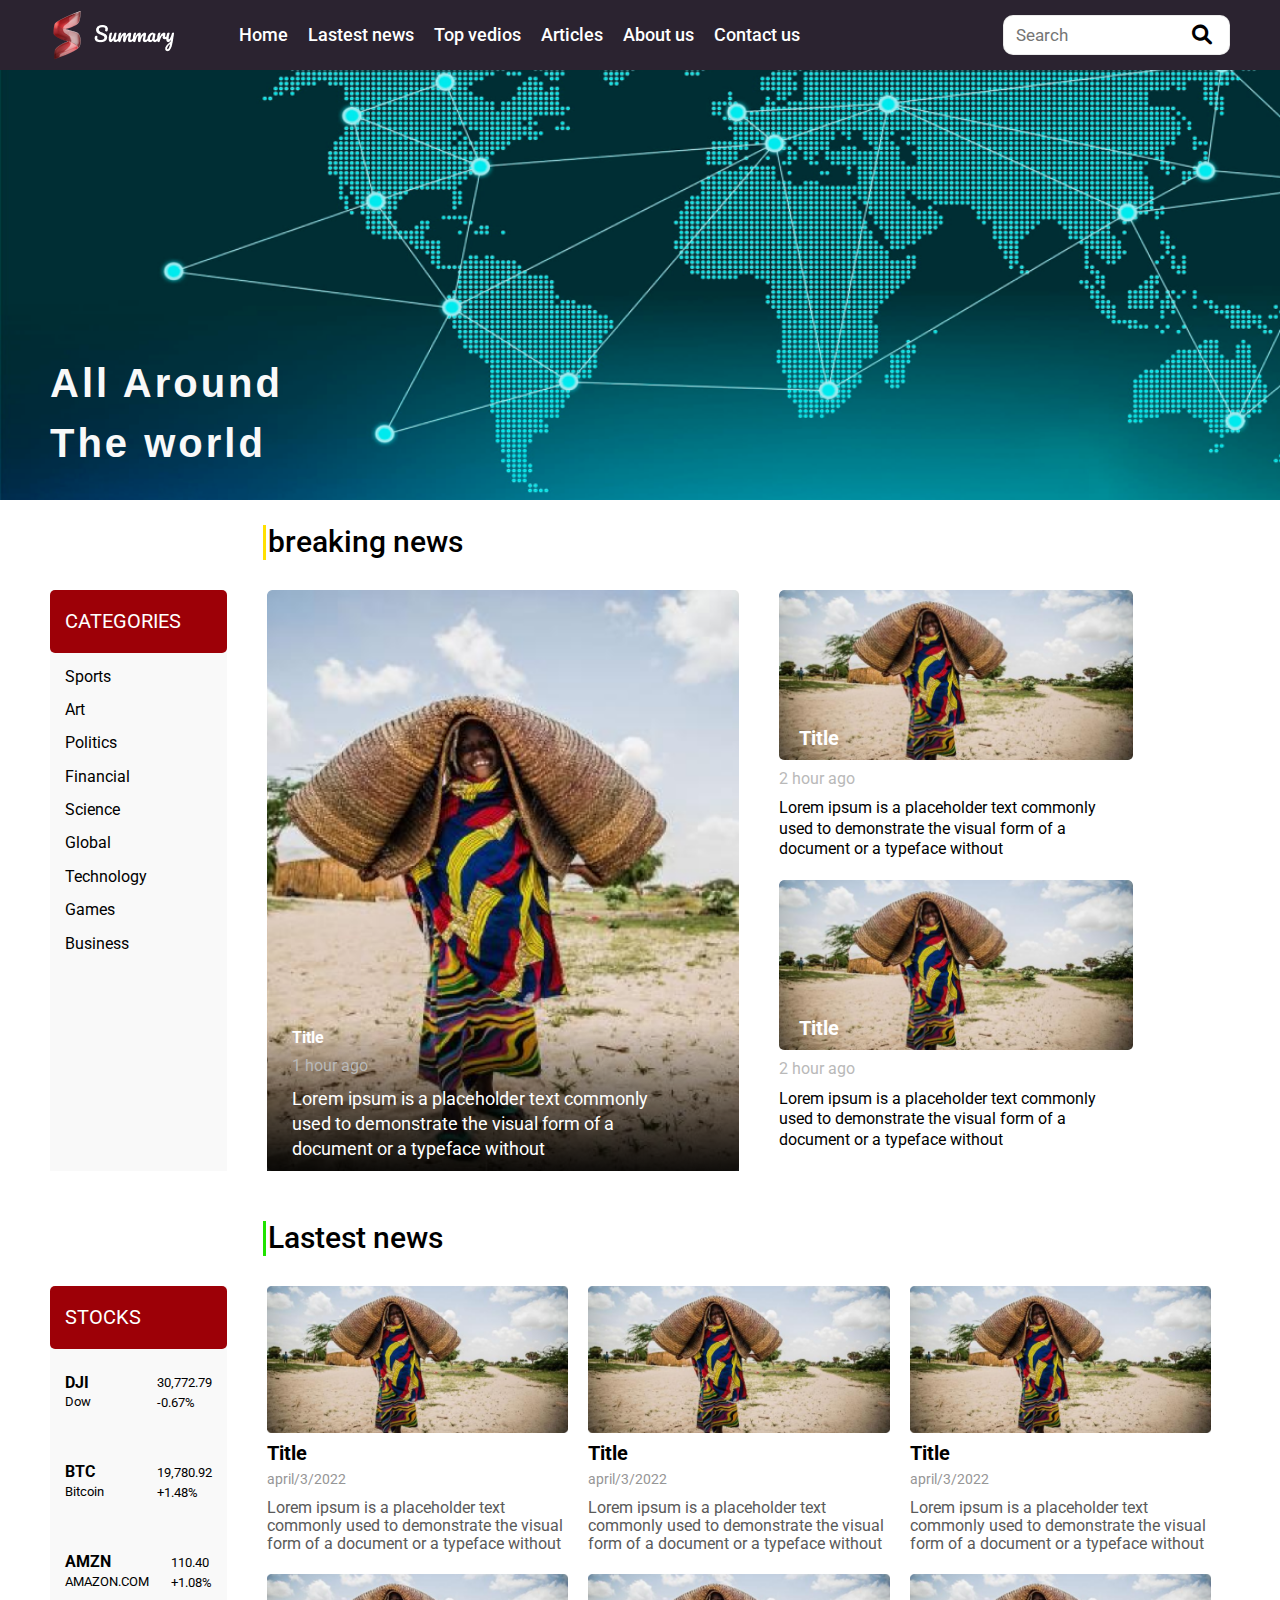
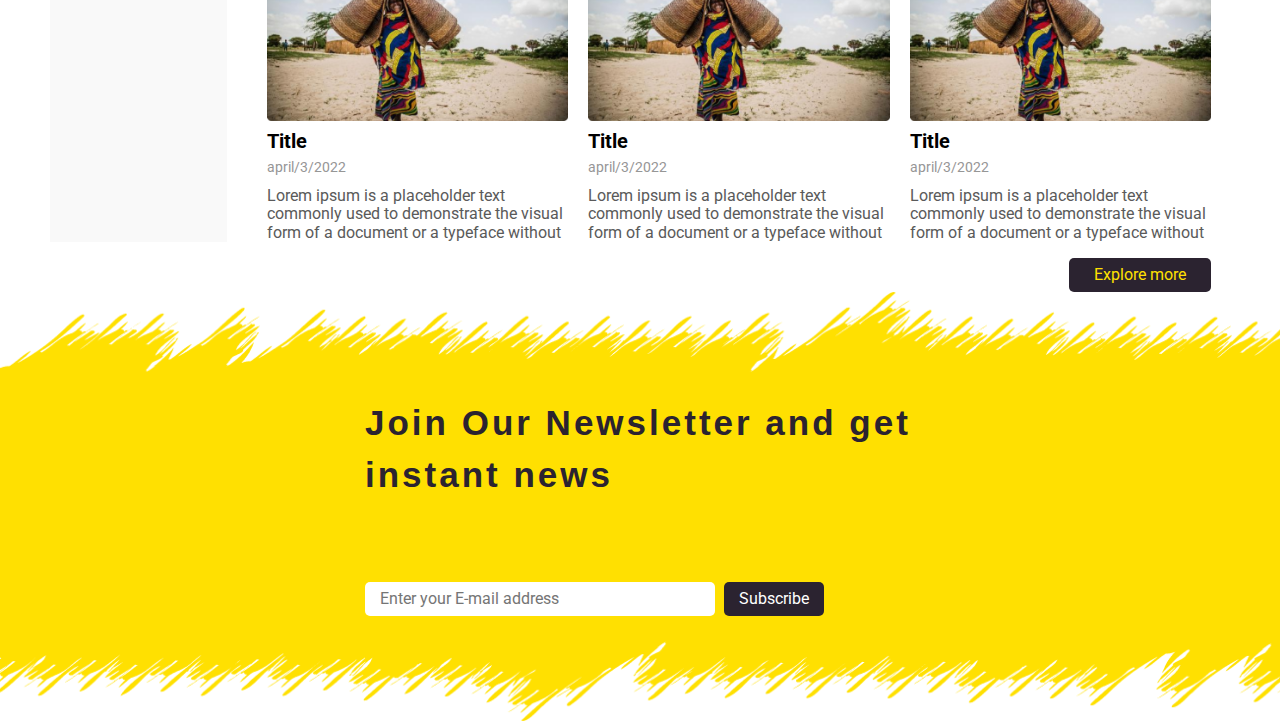
==== index.html @ 33ad1a6a "Add files via upload" ====
<!DOCTYPE html>
<html lang="en">

<head>
    <meta charset="UTF-8">
    <meta http-equiv="X-UA-Compatible" content="IE=edge">
    <meta name="viewport" content="width=device-width, initial-scale=1.0">
    <link rel="stylesheet" href="CSS/normalize.css">
    <link rel="stylesheet" href="CSS/all.min.css">
    <link rel="stylesheet" href="CSS/style.css">

    <title>Summary News</title>
</head>

<body>
    <!-- ==========> Start NavBar <========== -->
    <nav>
        <div class="menu-icon">
            <i class="fa-solid fa-bars"></i>
        </div>

        <div class="logo">
            <img src="images/main-logo.png" alt="">
        </div>

        <div class="nav-items">
            <li>
                <a href="#">Home</a>
            </li>
            <li>
                <a href="#">Lastest news</a>
            </li>
            <li>
                <a href="#">Top vedios</a>
            </li>
            <li>
                <a href="#">Articles</a>
            </li>
            <li>
                <a href="#">About us </a>
            </li>
            <li>
                <a href="#">Contact us</a>
            </li>
        </div>

        <div class="search-icon">
            <i class="fas fa-search"></i>
        </div>

        <div class="cancel-icon">
            <i class="fas fa-times"></i>
        </div>

        <form action="#">
            <input type="search" class="search-data" placeholder="Search" required>
            <button type="submit" class="fas fa-search"></button>
        </form>

    </nav>

    <!-- ==========> End NavBar <========== -->

    <!-- ==========> Start Landing <========== -->
    <section class="landing">
        <div class="container">
            <h1 class="main-title">All Around The world</h1>
        </div>
    </section>

    <!-- ==========> End Landing <========== -->

    <!-- ==========> Start breaking news <========== -->
    <section class="breaking">
        <div class="container">

            <h2 class="sec-title">breaking news</h2>

            <div class="sec-boxes">

                <div class="categories">
                    <div class="head">CATEGORIES</div>
                    <a href="">Sports</a>
                    <a href="">Art</a>
                    <a href="">Politics</a>
                    <a href="">Financial</a>
                    <a href="">Science</a>
                    <a href="">Global</a>
                    <a href="">Technology</a>
                    <a href="">Games</a>
                    <a href="">Business</a>
                </div>

                <div class="box-1">
                    <div class="details">
                        <h4>Title</h4>
                        <span>1 hour ago</span>
                        <p>Lorem ipsum is a placeholder text commonly used to demonstrate the visual form of a document or a typeface without</p>
                    </div>
                </div>

                <div class="box-2">

                    <div class="small-box">
                        <div class="image">
                            <h5>Title</h5>
                        </div>
                        <span>2 hour ago</span>
                        <p>Lorem ipsum is a placeholder text commonly used to demonstrate the visual form of a document or a typeface without</p>
                    </div>

                    <div class="small-box">
                        <div class="image">
                            <h5>Title</h5>
                        </div>
                        <span>2 hour ago</span>
                        <p>Lorem ipsum is a placeholder text commonly used to demonstrate the visual form of a document or a typeface without</p>
                    </div>

                </div>

            </div>

        </div>
    </section>
    <!-- ==========> End breaking news <========== -->

    <!-- ==========> Start Lastest news <========== -->
    <section class="lastest">
        <div class="container">

            <h2 class="sec-title">Lastest news</h2>

            <div class="sec-boxes">

                <div class="stocks">
                    <div class="head">STOCKS</div>

                    <div class="stock">
                        <div>
                            <h5>DJI</h5>
                            <h6>Dow</h6>
                        </div>
                        <div>
                            <p>30,772.79</p>
                            <p>-0.67%</p>
                        </div>
                    </div>

                    <div class="stock">
                        <div>
                            <h5>BTC</h5>
                            <h6>Bitcoin</h6>
                        </div>
                        <div>
                            <p>19,780.92</p>
                            <p>+1.48%</p>
                        </div>
                    </div>

                    <div class="stock">
                        <div>
                            <h5>AMZN</h5>
                            <h6>AMAZON.COM</h6>
                        </div>
                        <div>
                            <p>110.40</p>
                            <p>+1.08%</p>
                        </div>
                    </div>

                </div>


                <div class="main-box">

                    <div class="small-box">
                        <div class="image">
                            <img src="images/small-box-img.png" alt="">
                        </div>
                        <h5>Title</h5>
                        <span>april/3/2022</span>
                        <p>Lorem ipsum is a placeholder text commonly used to demonstrate the visual form of a document or a typeface without</p>
                    </div>

                    <div class="small-box">
                        <div class="image">
                            <img src="images/small-box-img.png" alt="">
                        </div>
                        <h5>Title</h5>
                        <span>april/3/2022</span>
                        <p>Lorem ipsum is a placeholder text commonly used to demonstrate the visual form of a document or a typeface without</p>
                    </div>

                    <div class="small-box">
                        <div class="image">
                            <img src="images/small-box-img.png" alt="">
                        </div>
                        <h5>Title</h5>
                        <span>april/3/2022</span>
                        <p>Lorem ipsum is a placeholder text commonly used to demonstrate the visual form of a document or a typeface without</p>
                    </div>

                    <div class="small-box">
                        <div class="image">
                            <img src="images/small-box-img.png" alt="">
                        </div>
                        <h5>Title</h5>
                        <span>april/3/2022</span>
                        <p>Lorem ipsum is a placeholder text commonly used to demonstrate the visual form of a document or a typeface without</p>
                    </div>

                    <div class="small-box">
                        <div class="image">
                            <img src="images/small-box-img.png" alt="">
                        </div>
                        <h5>Title</h5>
                        <span>april/3/2022</span>
                        <p>Lorem ipsum is a placeholder text commonly used to demonstrate the visual form of a document or a typeface without</p>
                    </div>

                    <div class="small-box">
                        <div class="image">
                            <img src="images/small-box-img.png" alt="">
                        </div>
                        <h5>Title</h5>
                        <span>april/3/2022</span>
                        <p>Lorem ipsum is a placeholder text commonly used to demonstrate the visual form of a document or a typeface without</p>
                    </div>

                    <button>Explore more</button>

                </div>

            </div>
        </div>
    </section>
    <!-- ==========> End Lastest news <========== -->

    <!-- ==========> Start Newsletter <========== -->
    <section class="newsletter">
        <div class="container">
            <h1>Join Our Newsletter and get instant news</h1>

            <div class="form">
                <input type="email" placeholder="Enter your E-mail address">
                <button type="submit">Subscribe</button>
            </div>
        </div>
    </section>

    <!-- ==========> End Newsletter <========== -->








    <script src="JS/script.js"></script>
</body>

</html>
---- CSS/style.css ----
@import url('https://fonts.googleapis.com/css2?family=Nunito:wght@300;400;500;600;700;800&family=Roboto:wght@100;300;400;500;700;900&display=swap');
 :root {
    --main-color: #2B2330;
    --main-color-alt: #ffe001;
    --dark-red-color: #9D0007;
    --light-red-color: #FF000C;
    --light-bg: #F9F9F9;
    --main-transition: 0.5s;
}

* {
    margin: 0;
    padding: 0;
    outline: none;
    box-sizing: border-box;
    list-style: none;
    text-decoration: none;
    font-family: 'Roboto', sans-serif;
}

body {
    background: #fff;
}

.container {
    padding: 0 50px;
}


/* ==========> Start NavBar <========== */

nav {
    background: var(--main-color);
    display: flex;
    flex-wrap: wrap;
    align-items: center;
    justify-content: space-between;
    height: 70px;
    padding: 0 50px;
    position: fixed;
    z-index: 1000;
    width: 100%;
}

nav .logo {
    height: 55px;
}

nav .nav-items {
    display: flex;
    flex: 1;
    padding: 0 0 0 300px;
}

nav .nav-items li {
    padding: 0 20px;
}

nav .nav-items li a {
    color: #fff;
    font-size: 18px;
    font-weight: 500;
    transition: var(--main-transition);
}

nav .nav-items li a:hover {
    color: var(--main-color-alt);
}

nav form {
    display: flex;
    height: 40px;
    width: 227px;
    padding: 2px;
    background: #fff;
    border-radius: 10px;
    border: 1px solid rgba(155, 155, 155, 0.2);
}

nav form .search-data {
    width: 100%;
    height: 100%;
    padding: 0 10px;
    color: #000;
    font-size: 17px;
    border: none;
    font-weight: 400;
    background: none;
}

nav form button {
    padding: 0 15px;
    color: #000;
    font-size: 20px;
    font-weight: 300;
    background: none;
    border: none;
    cursor: pointer;
    transition: var(--main-transition);
}

nav form button:hover {
    color: var(--light-red-color);
}

nav .menu-icon,
nav .cancel-icon,
nav .search-icon {
    width: 40px;
    text-align: center;
    margin: 0 50px;
    font-size: 18px;
    cursor: pointer;
    display: none;
}

nav .menu-icon i {
    color: #fff;
}

nav .menu-icon i,
nav .cancel-icon,
nav .search-icon {
    display: none;
}

@media(max-width: 1290px) {
    nav .nav-items {
        padding: 0 0 0 50px;
    }
    nav .nav-items li {
        padding: 0 10px;
    }
}

@media(max-width: 1140px) {
    nav {
        padding: 0px;
    }
    nav .logo {
        flex: 2;
        text-align: center;
    }
    nav .nav-items {
        position: fixed;
        z-index: 99;
        top: 70px;
        width: 100%;
        height: 100%;
        left: -100%;
        padding: 10px 50px 0 50px;
        text-align: center;
        background: #2b2330c1;
        display: inline-block;
        transition: left 0.5s ease;
    }
    nav .nav-items.active {
        left: 0px;
    }
    nav .nav-items li {
        line-height: 40px;
        margin: 30px 0;
    }
    nav form {
        position: absolute;
        top: 80px;
        right: 55px;
        opacity: 0;
        pointer-events: none;
        transition: top 0.4s ease, opacity 0.1s ease;
    }
    nav form.active {
        top: 71px;
        opacity: 1;
        pointer-events: auto;
        z-index: 99;
    }
    nav form::before {
        position: absolute;
        content: '';
        top: -2px;
        right: 0px;
        width: 0;
        height: 0;
        z-index: -1;
        border: 10px solid transparent;
        border-bottom-color: var(--main-color-alt);
        margin: -20px 0 0;
    }
    nav form::after {
        position: absolute;
        content: '';
        height: 40px;
        padding: 2px;
        background: var(--main-color-alt);
        border-radius: 2px;
        min-width: calc(100% + 20px);
        z-index: -2;
        left: 50%;
        top: 50%;
        transform: translate(-50%, -50%);
    }
    nav .menu-icon {
        display: block;
    }
    nav .menu-icon i,
    nav .search-icon {
        display: block;
        color: #fff;
    }
    nav .cancel-icon.show {
        display: block;
        color: var(--light-red-color);
    }
    nav .search-icon.hide {
        display: none;
    }
}

@media(max-width: 980px) {
    nav .menu-icon i,
    nav .cancel-icon,
    nav .search-icon {
        margin: 0 20px;
    }
    nav .search-icon,
    nav .cancel-icon {
        margin: 0 50px;
    }
    nav form {
        right: 60px;
    }
}

@media(max-width: 500px) {
    nav .menu-icon,
    nav .cancel-icon,
    nav .search-icon {
        margin: 0 10px;
        font-size: 16px;
    }
    nav form {
        right: 20px;
    }
}


/* ==========> End NavBar <========== */


/* ==========> Start Landing <========== */

.landing {
    padding: 25px 0;
    min-height: 500px;
    background-image: url("../images/landing-bg.png");
    background-size: cover;
    position: relative;
}

.container .main-title {
    font-family: 'Alfa Slab One', sans-serif;
    color: #F9F9F9;
    font-weight: 800;
    font-size: 40px;
    position: absolute;
    bottom: 0;
    max-width: 300px;
    letter-spacing: 3px;
    line-height: 1.5;
}


/* ==========> End Landing <========== */


/* ==========> Start breaking news <========== */

.breaking {
    padding: 25px 0;
}

.breaking .sec-title {
    font-size: 30px;
    font-weight: 500;
    position: relative;
    left: 18.5%;
    width: fit-content;
}

.breaking .sec-title::before {
    content: '';
    position: absolute;
    width: 3px;
    height: 100%;
    background-color: var(--main-color-alt);
    left: -5px;
    bottom: 0;
}

.breaking .sec-boxes {
    display: grid;
    grid-template-columns: 15% 40% 30%;
    gap: 40px;
    margin-top: 30px;
}

.breaking .sec-boxes .categories {
    background: var(--light-bg);
    min-height: 500px;
}

.breaking .categories .head {
    background: var(--dark-red-color);
    color: #fff;
    padding: 20px 15px;
    border-radius: 5px;
    font-size: 20px;
}

.breaking .categories a {
    display: block;
    color: #000;
    padding: 0 15px;
    margin: 15px 0;
    transition: var(--main-transition);
}

.breaking .categories a:hover {
    color: var(--dark-red-color);
}

.breaking .box-1 {
    background-image: url('../images/box-1-img.png');
    background-size: cover;
    border-radius: 5px;
    position: relative;
    transition: var(--main-transition);
}

.breaking .box-1 .details {
    background-image: url('../images/black-shadow.png');
    background-size: cover;
    position: absolute;
    bottom: 0px;
    color: #fff;
    padding: 0 25px;
}

.breaking .box-1 .details h4 {
    padding: 10px 0;
}

.breaking .box-1 .details span {
    margin-bottom: 5px;
    color: #B9B9B9;
    font-size: 16px;
}

.breaking .box-1 .details p {
    font-size: 18px;
    padding: 10px 50px 10px 0;
    line-height: 1.4;
}

.breaking .box-1:hover h4 {
    color: var(--main-color-alt);
}

.breaking .box-2 .small-box .image {
    background-image: url('../images/small-box-img.png');
    background-size: cover;
    height: 170px;
    position: relative;
    border-radius: 5px;
    transition: var(--main-transition);
}

.breaking .box-2 .small-box:hover h5 {
    color: var(--main-color-alt);
}

.breaking .small-box .image h5 {
    position: absolute;
    bottom: 0;
    width: 100%;
    padding: 10px 20px;
    color: #fff;
    font-size: 20px;
}

.breaking .small-box span {
    padding-top: 10px;
    color: #B9B9B9;
    font-size: 16px;
    display: block;
}

.breaking .small-box p {
    font-size: 16px;
    line-height: 1.3;
    padding: 10px 0 20px 0;
}

@media(max-width: 1100px) {
    .breaking .sec-boxes {
        grid-template-columns: 60% 30%;
    }
    .breaking .sec-boxes .categories {
        display: none;
    }
}

@media(max-width: 850px) {
    .breaking .sec-boxes {
        grid-template-columns: 100%;
    }
    .breaking .box-2 {
        display: flex;
        gap: 25px;
    }
    .breaking .box-1 {
        display: none;
    }
}

@media(max-width: 650px) {
    .breaking .box-2 {
        display: block;
    }
    .breaking .sec-title {
        left: 5%;
    }
    .container {
        padding: 0 30px;
    }
}


/* ==========> End breaking news <========== */


/* ==========> Start Lastest news <========== */

.lastest {
    padding-top: 25px;
    padding-bottom: 50px;
}

.lastest .sec-title {
    font-size: 30px;
    font-weight: 500;
    position: relative;
    left: 18.5%;
    width: fit-content;
}

.lastest .sec-title::before {
    content: '';
    position: absolute;
    width: 3px;
    height: 100%;
    background: #20E300;
    left: -5px;
    bottom: 0;
}

.lastest .sec-boxes {
    display: grid;
    grid-template-columns: 15% 80%;
    gap: 40px;
    margin-top: 30px;
}

.lastest .sec-boxes .stocks {
    background: var(--light-bg);
    min-height: 500px;
}

.lastest .stocks .head {
    background: var(--dark-red-color);
    color: #fff;
    padding: 20px 15px;
    border-radius: 5px;
    font-size: 20px;
}

.lastest .stocks .stock {
    padding: 25px 15px;
    display: flex;
    justify-content: space-between;
}

.lastest .stocks .stock h5 {
    font-size: 16px;
    padding-bottom: 3px;
}

.lastest .stocks .stock h6 {
    font-size: 13px;
    font-weight: normal;
}

.lastest .stocks .stock p {
    font-size: 13px;
    font-weight: normal;
    padding: 2.5px 0;
}

.lastest .main-box {
    display: grid;
    grid-template-columns: repeat(auto-fill, minmax(280px, 1fr));
    gap: 20px;
    position: relative;
}

.lastest .main-box .small-box img {
    max-width: 100%;
}

.lastest .main-box .small-box h5 {
    font-size: 20px;
    padding: 5px 0;
}

.lastest .main-box .small-box span {
    font-size: 14px;
    color: #969696;
    padding-bottom: 8px;
}

.lastest .main-box .small-box p {
    font-size: 16px;
    color: #5A5A5A;
    padding-top: 10px;
}

.lastest .container button {
    position: absolute;
    bottom: -50px;
    right: 0;
    padding: 8px 25px;
    border-radius: 5px;
    border: none;
    background: var(--main-color);
    color: var(--main-color-alt);
    cursor: pointer;
    transition: var(--main-transition);
}

.lastest .container button:hover {
    color: var(--main-color);
    background: var(--main-color-alt);
}

@media(max-width: 1100px) {
    .lastest .sec-boxes .stocks {
        display: none;
    }
    .lastest .sec-boxes {
        grid-template-columns: 95%;
    }
    .lastest .main-box {
        grid-template-columns: repeat(auto-fill, minmax(260px, 1fr));
        gap: 25px;
    }
}


/* ==========> End Lastest news <========== */


/* ==========> Start Newsletter <========== */

.newsletter {
    padding: 25px 0;
    background-image: url('../images/newsletter.png');
    background-size: cover;
    min-height: 400px;
}

.newsletter h1 {
    max-width: 550px;
    margin: auto;
    margin-top: 80px;
    font-family: 'Alfa Slab One', sans-serif;
    color: var(--main-color);
    font-weight: 800;
    font-size: 35px;
    letter-spacing: 3px;
    line-height: 1.5;
}

.newsletter .form {
    max-width: 550px;
    margin: 80px auto;
}

.newsletter .form input {
    width: 350px;
    padding: 8px 15px;
    border: none;
    border-radius: 5px;
}

.newsletter .form button {
    padding: 8px 15px;
    border: none;
    border-radius: 5px;
    background: var(--main-color);
    color: #fff;
    margin-left: 5px;
    cursor: pointer;
    transition: var(--main-transition);
}

.newsletter .form button:hover {
    background: var(--dark-red-color);
}

@media(max-width: 850px) {
    .newsletter h1 {
        max-width: 430px;
        margin: auto;
        margin-top: 60px;
        font-size: 25px;
    }
    .newsletter .form input {
        width: 260px;
        padding: 5px 10px;
    }
    .newsletter .form button {
        padding: 5px 10px;
    }
}

@media(max-width: 500px) {
    .newsletter h1 {
        max-width: 330px;
        font-size: 20px;
    }
    .newsletter .form input {
        width: 190px;
    }
    .newsletter .form button {
        padding: 5px 10px;
    }
}


/* ==========> End Newsletter <========== */
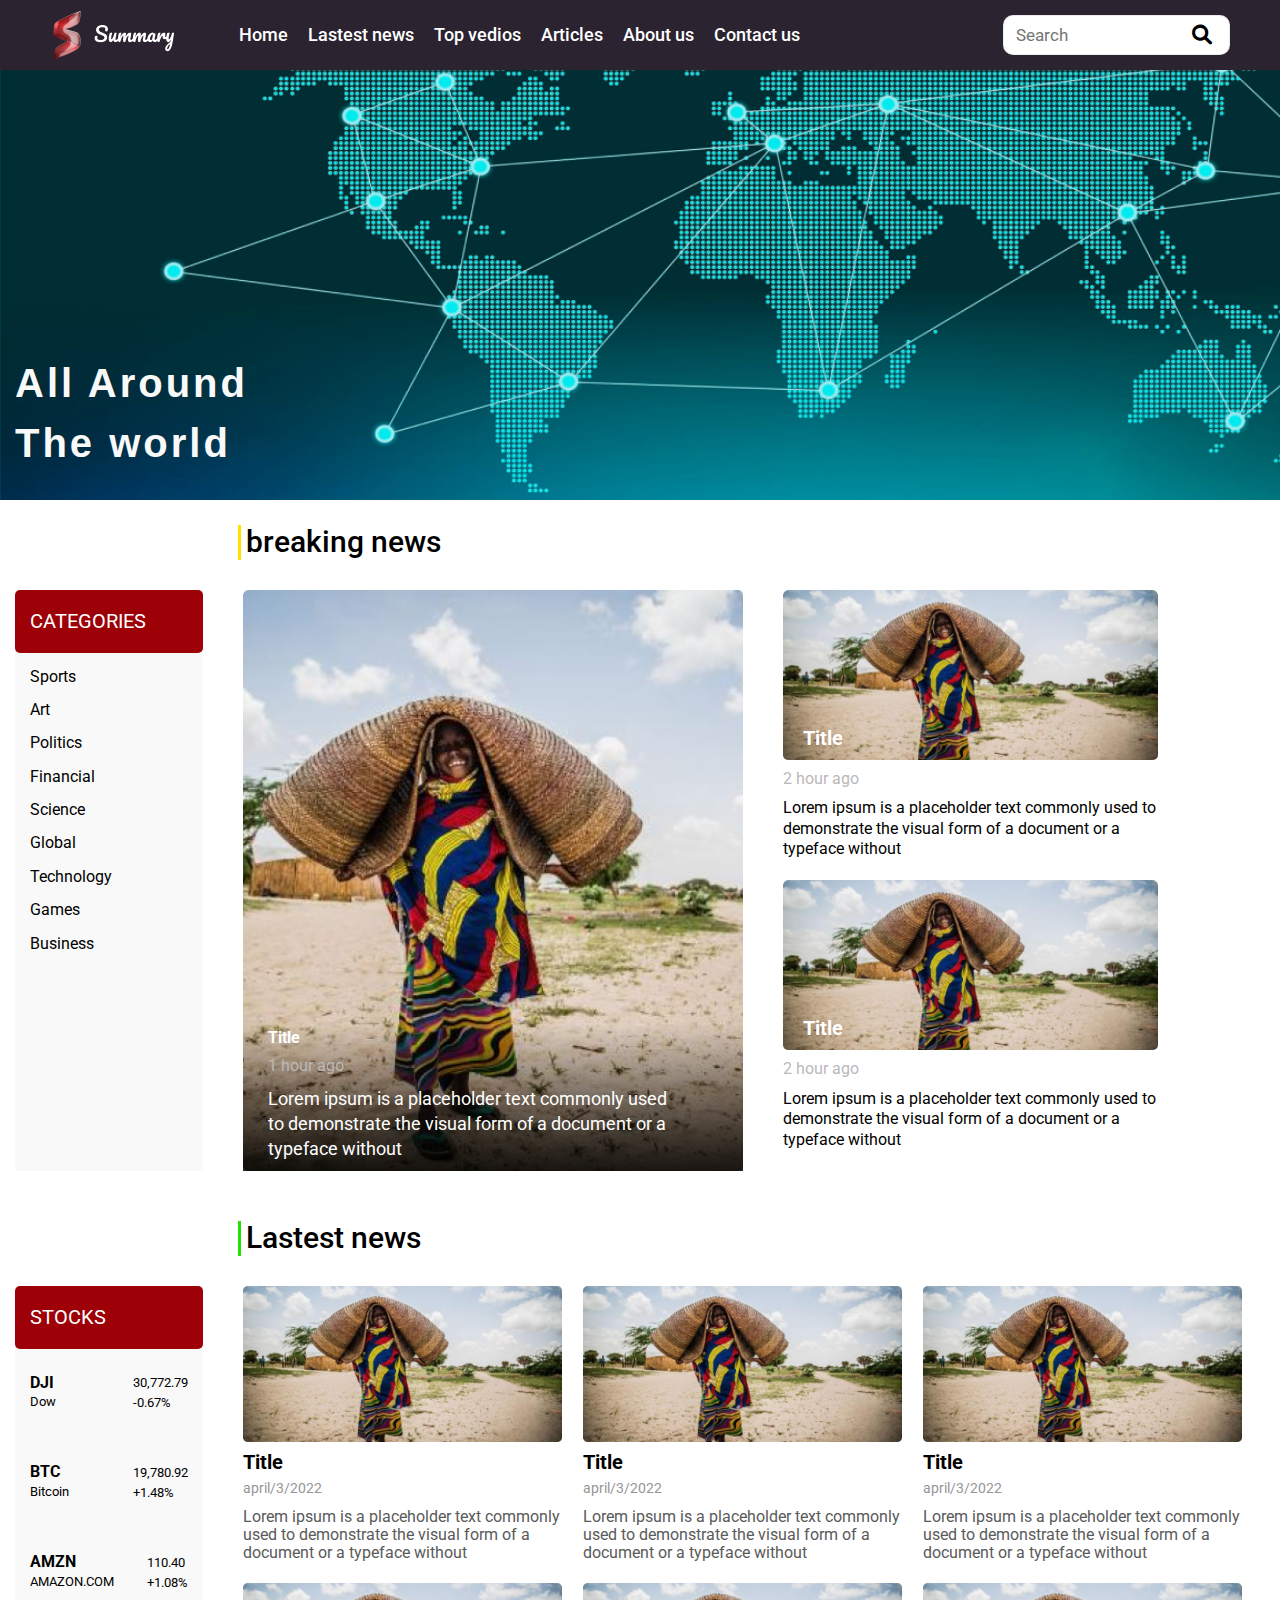
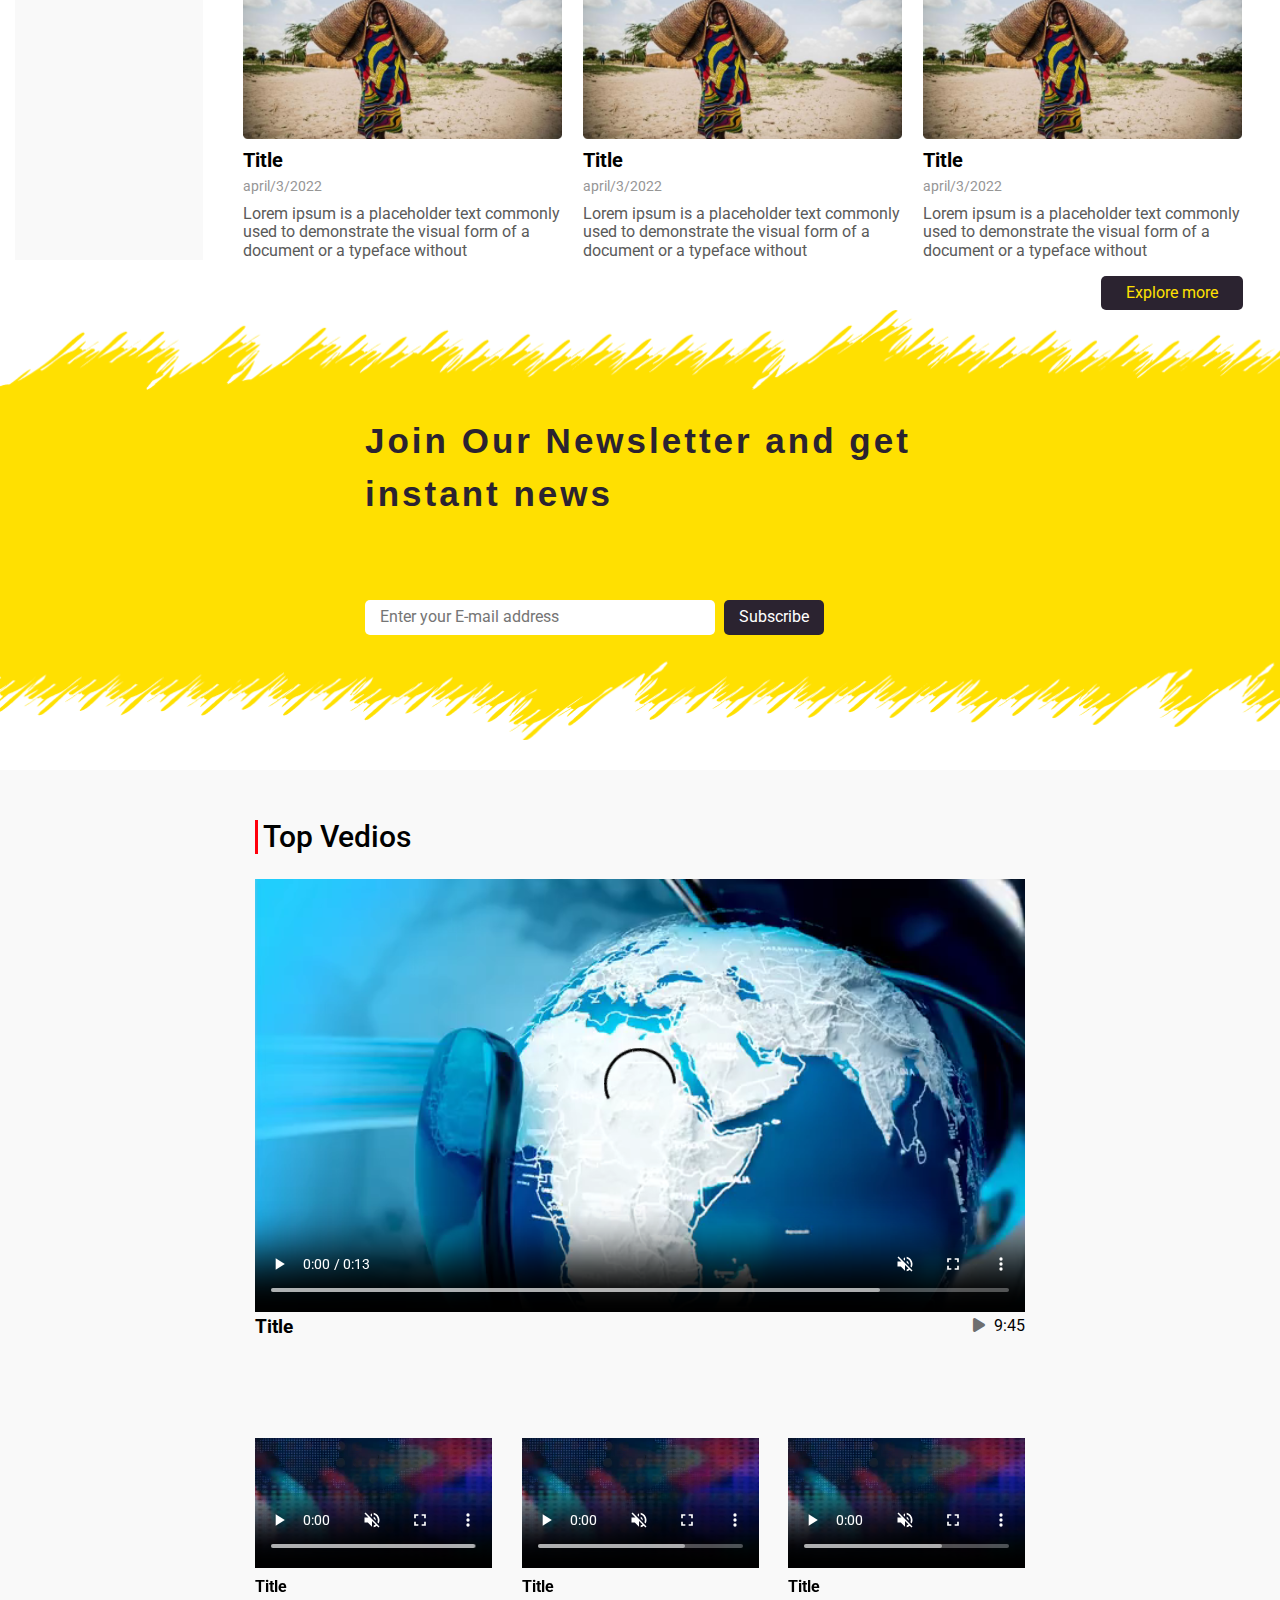
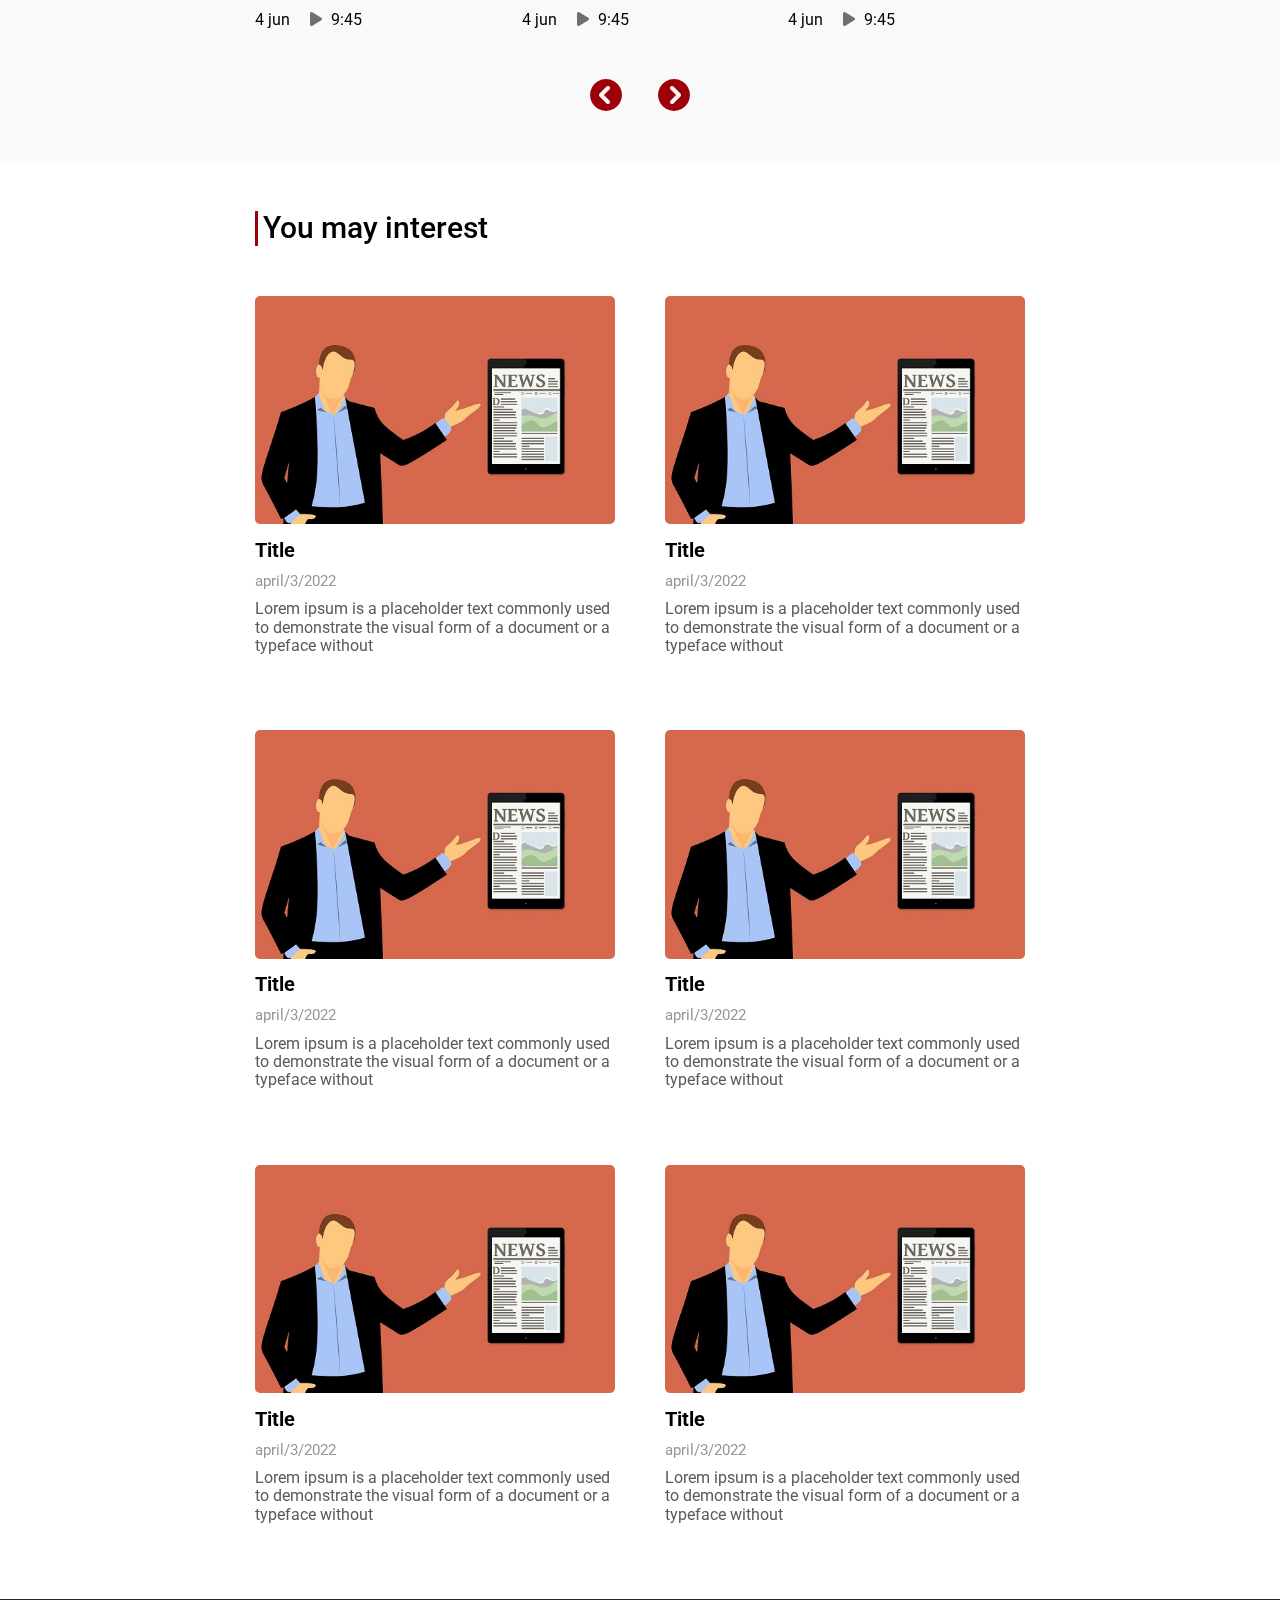
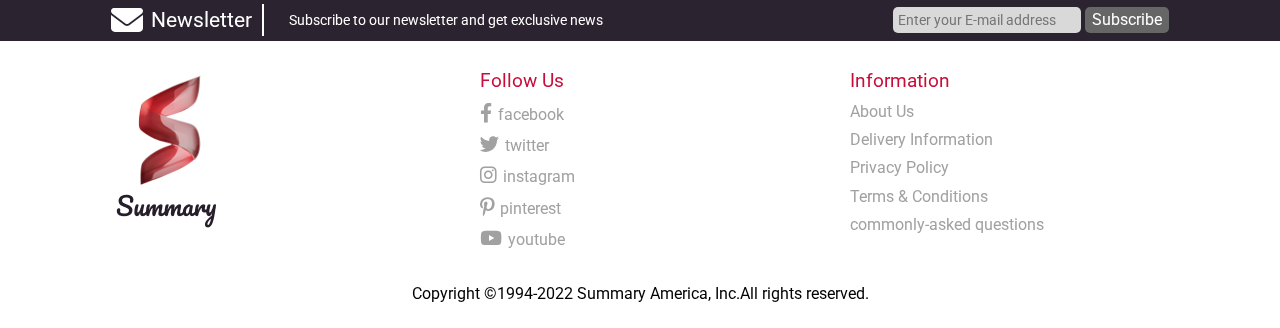
==== commit 48d862f3: "Add files via upload" ====
--- a/index.html
+++ b/index.html
@@ -251,7 +251,191 @@
 
     <!-- ==========> End Newsletter <========== -->
 
-
+    <!-- ==========> Start Videos <========== -->
+    <section class="videos">
+        <div class="container">
+            <h2 class="sec-title">Top Vedios</h2>
+
+            <video autoplay muted loop controls src="videos/main-vid.mp4" type="video/mp4"></video>
+            <div class="vid-info">
+                <h3>Title</h3>
+                <div>
+                    <span><i class="fa-solid fa-play"></i> 9:45</span>
+                </div>
+            </div>
+
+
+            <div class="secondary-vid">
+
+                <div class="vid">
+                    <video autoplay muted loop controls src="videos/small-vid.mp4" type="video/mp4"></video>
+                    <h4>Title</h4>
+                    <div class="vid-inf">
+                        <p>4 jun</p>
+                        <span><i class="fa-solid fa-play"></i> 9:45</span>
+                    </div>
+                </div>
+
+                <div class="vid">
+                    <video muted loop controls src="videos/small-vid.mp4" type="video/mp4"></video>
+                    <h4>Title</h4>
+                    <div class="vid-inf">
+                        <p>4 jun</p>
+                        <span><i class="fa-solid fa-play"></i> 9:45</span>
+                    </div>
+                </div>
+
+                <div class="vid">
+                    <video muted loop controls src="videos/small-vid.mp4" type="video/mp4"></video>
+                    <h4>Title</h4>
+                    <div class="vid-inf">
+                        <p>4 jun</p>
+                        <span><i class="fa-solid fa-play"></i> 9:45</span>
+                    </div>
+                </div>
+
+            </div>
+
+            <div class="next-prev">
+                <i class="fa-solid fa-circle-chevron-left"></i>
+                <i class="fa-solid fa-circle-chevron-right"></i>
+            </div>
+
+        </div>
+    </section>
+    <!-- ==========> End Videos <========== -->
+
+    <!-- ==========> Start Blogs <========== -->
+    <section class="blogs">
+        <div class="container">
+            <h2 class="sec-title">You may interest</h2>
+
+            <div class="blogs-box">
+
+                <div class="blog">
+                    <div class="image">
+                        <img src="images/blog.jpg" alt="">
+                    </div>
+
+                    <h4>Title</h4>
+                    <span>april/3/2022</span>
+                    <p>Lorem ipsum is a placeholder text commonly used to demonstrate the visual form of a document or a typeface without</p>
+                </div>
+
+                <div class="blog">
+                    <div class="image">
+                        <img src="images/blog.jpg" alt="">
+                    </div>
+
+                    <h4>Title</h4>
+                    <span>april/3/2022</span>
+                    <p>Lorem ipsum is a placeholder text commonly used to demonstrate the visual form of a document or a typeface without</p>
+                </div>
+
+                <div class="blog">
+                    <div class="image">
+                        <img src="images/blog.jpg" alt="">
+                    </div>
+
+                    <h4>Title</h4>
+                    <span>april/3/2022</span>
+                    <p>Lorem ipsum is a placeholder text commonly used to demonstrate the visual form of a document or a typeface without</p>
+                </div>
+
+                <div class="blog">
+                    <div class="image">
+                        <img src="images/blog.jpg" alt="">
+                    </div>
+
+                    <h4>Title</h4>
+                    <span>april/3/2022</span>
+                    <p>Lorem ipsum is a placeholder text commonly used to demonstrate the visual form of a document or a typeface without</p>
+                </div>
+
+                <div class="blog">
+                    <div class="image">
+                        <img src="images/blog.jpg" alt="">
+                    </div>
+
+                    <h4>Title</h4>
+                    <span>april/3/2022</span>
+                    <p>Lorem ipsum is a placeholder text commonly used to demonstrate the visual form of a document or a typeface without</p>
+                </div>
+
+                <div class="blog">
+                    <div class="image">
+                        <img src="images/blog.jpg" alt="">
+                    </div>
+
+                    <h4>Title</h4>
+                    <span>april/3/2022</span>
+                    <p>Lorem ipsum is a placeholder text commonly used to demonstrate the visual form of a document or a typeface without</p>
+                </div>
+
+            </div>
+        </div>
+    </section>
+    <!-- ==========> End Blogs <========== -->
+
+    <!-- ==========> Start Footer <========== -->
+    <footer>
+        <div class="newsletter-2">
+            <div class="subscribe">
+                <div class="container">
+
+                    <div class="mail">
+                        <i class="fa-solid fa-envelope"></i>
+                        <span>Newsletter</span>
+                    </div>
+                    <div class="form">
+                        <div>
+                            <p>Subscribe to our newsletter and get exclusive news</p>
+                        </div>
+                        <div>
+                            <input type="email" placeholder="Enter your E-mail address">
+                            <button type="submit">Subscribe</button>
+                        </div>
+                    </div>
+                </div>
+
+            </div>
+        </div>
+
+        <div class="footer">
+            <div class="container">
+
+                <div class="sec-logo">
+                    <img src="images/second-logo.png" alt="">
+                </div>
+
+                <div class="social">
+                    <h3>Follow Us</h3>
+
+                    <a href=""> <span><i class="fa-brands fa-facebook-f"></i>facebook</span></a>
+                    <a href=""> <span><i class="fa-brands fa-twitter"></i>twitter</span></a>
+                    <a href=""><span><i class="fa-brands fa-instagram"></i>instagram</span></a>
+                    <a href=""><span><i class="fa-brands fa-pinterest-p"></i>pinterest</span></a>
+                    <a href=""><span><i class="fa-brands fa-youtube"></i>youtube</span></a>
+
+                </div>
+
+                <div class="information">
+                    <h3>Information</h3>
+
+                    <a href="">About Us</a>
+                    <a href="">Delivery Information</a>
+                    <a href="">Privacy Policy</a>
+                    <a href="">Terms & Conditions</a>
+                    <a href="">commonly-asked questions</a>
+                </div>
+
+            </div>
+
+        </div>
+
+        <p class="copy">Copyright &copy;1994-2022 Summary America, Inc.All rights reserved.</p>
+    </footer>
+    <!-- ==========> End Footer <========== -->
 
 
 
--- a/CSS/style.css
+++ b/CSS/style.css
@@ -23,7 +23,37 @@
 }
 
 .container {
-    padding: 0 50px;
+    padding-left: 15px;
+    padding-right: 15px;
+    margin-left: auto;
+    margin-right: auto;
+}
+
+
+/* Small Screens */
+
+@media (min-width: 768px) {
+    .container {
+        width: 750px;
+    }
+}
+
+
+/* Medium Screens */
+
+@media (min-width: 992px) {
+    .container {
+        width: 970px;
+    }
+}
+
+
+/* Large Screens */
+
+@media (min-width: 1200px) {
+    .container {
+        width: 100%;
+    }
 }
 
 
@@ -294,7 +324,7 @@
     width: 3px;
     height: 100%;
     background-color: var(--main-color-alt);
-    left: -5px;
+    left: -8px;
     bottom: 0;
 }
 
@@ -403,6 +433,9 @@
 }
 
 @media(max-width: 1100px) {
+    .breaking .sec-title {
+        left: 10px;
+    }
     .breaking .sec-boxes {
         grid-template-columns: 60% 30%;
     }
@@ -461,7 +494,7 @@
     width: 3px;
     height: 100%;
     background: #20E300;
-    left: -5px;
+    left: -8px;
     bottom: 0;
 }
 
@@ -509,7 +542,7 @@
 
 .lastest .main-box {
     display: grid;
-    grid-template-columns: repeat(auto-fill, minmax(280px, 1fr));
+    grid-template-columns: repeat(auto-fill, minmax(300px, 1fr));
     gap: 20px;
     position: relative;
 }
@@ -564,6 +597,15 @@
         grid-template-columns: repeat(auto-fill, minmax(260px, 1fr));
         gap: 25px;
     }
+    .lastest .sec-title {
+        left: 10px;
+    }
+}
+
+@media(max-width: 500px) {
+    .lastest .sec-boxes {
+        grid-template-columns: 100%;
+    }
 }
 
 
@@ -638,9 +680,11 @@
     .newsletter h1 {
         max-width: 330px;
         font-size: 20px;
+        text-align: center;
     }
     .newsletter .form input {
         width: 190px;
+        font-size: 14px;
     }
     .newsletter .form button {
         padding: 5px 10px;
@@ -648,4 +692,321 @@
 }
 
 
-/* ==========> End Newsletter <========== */+/* ==========> End Newsletter <========== */
+
+
+/* ==========> Start Videos <========== */
+
+.videos {
+    padding: 50px 0;
+    background: #F9F9F9;
+    margin-top: 30px;
+}
+
+.videos .container {
+    max-width: 800px;
+    margin: auto;
+}
+
+.videos .sec-title {
+    font-size: 30px;
+    font-weight: 500;
+    position: relative;
+    padding-left: 8px;
+    margin-bottom: 25px;
+}
+
+.videos .sec-title::before {
+    content: '';
+    position: absolute;
+    width: 3px;
+    height: 100%;
+    background-color: var(--light-red-color);
+    left: 0;
+    bottom: 0;
+}
+
+.videos .container video {
+    width: 100%;
+}
+
+.videos .vid-info {
+    display: flex;
+    justify-content: space-between;
+}
+
+.videos .vid-info i {
+    color: #6F6F6F;
+    margin-right: 5px;
+}
+
+.videos .secondary-vid {
+    display: grid;
+    grid-template-columns: repeat(auto-fill, minmax(200px, 1fr));
+    gap: 30px;
+    margin-top: 100px;
+}
+
+.videos .secondary-vid h4 {
+    margin-top: 5px;
+}
+
+.videos .secondary-vid .vid-inf {
+    display: flex;
+    margin-top: 15px;
+}
+
+.videos .secondary-vid .vid-inf span {
+    margin-left: 20px;
+}
+
+.videos .secondary-vid .vid-inf i {
+    color: #6F6F6F;
+    margin-right: 5px;
+}
+
+.videos .next-prev {
+    width: 100px;
+    margin: auto;
+    margin-top: 50px;
+    display: flex;
+    justify-content: space-between;
+}
+
+.videos .next-prev i {
+    color: var(--dark-red-color);
+    font-size: 2rem;
+    cursor: pointer;
+    transition: var(--main-transition);
+}
+
+.videos .next-prev i:hover {
+    color: var(--light-red-color);
+}
+
+@media(max-width: 500px) {
+    .videos .secondary-vid {
+        display: none;
+    }
+}
+
+
+/* ==========> End Videos <========== */
+
+
+/* ==========> Start Blogs <========== */
+
+.blogs {
+    padding: 50px 0;
+}
+
+.blogs .container {
+    max-width: 800px;
+    margin: auto;
+}
+
+.blogs .sec-title {
+    font-size: 30px;
+    font-weight: 500;
+    position: relative;
+    padding-left: 8px;
+    margin-bottom: 25px;
+}
+
+.blogs .sec-title::before {
+    content: '';
+    position: absolute;
+    width: 3px;
+    height: 100%;
+    background-color: var(--dark-red-color);
+    left: 0;
+    bottom: 0;
+}
+
+.blogs .blogs-box {
+    display: grid;
+    grid-template-columns: repeat(auto-fill, minmax(240px, 1fr));
+    gap: 50px;
+}
+
+.blogs .blog {
+    margin-top: 25px;
+}
+
+.blogs .blog img {
+    max-width: 100%;
+    border-radius: 5px;
+}
+
+.blogs .blog h4 {
+    font-size: 20px;
+    padding: 10px 0;
+}
+
+.blogs .blog span {
+    font-size: 15px;
+    color: #969696;
+    margin-bottom: 15px;
+}
+
+.blogs .blog p {
+    font-size: 16px;
+    color: #5A5A5A;
+    margin-top: 10px;
+}
+
+
+/* ==========> End Blogs <========== */
+
+
+/* ==========> Start Footer <========== */
+
+footer {
+    padding: 25px 0;
+}
+
+footer .subscribe {
+    background: var(--main-color);
+    padding: 5px 0;
+}
+
+footer .subscribe>.container {
+    max-width: 85%;
+    display: flex;
+}
+
+footer .mail {
+    display: flex;
+    margin-right: 25px;
+    align-items: center;
+}
+
+footer .mail i {
+    font-size: 2rem;
+    color: #fff;
+    margin-right: 8px;
+}
+
+footer .mail span {
+    font-size: 1.3rem;
+    color: #fff;
+    line-height: 2rem;
+    border-right: 2px solid #fff;
+    padding-right: 10px;
+}
+
+footer .form {
+    display: flex;
+    justify-content: space-between;
+    align-items: center;
+    width: 100%;
+}
+
+footer .form p {
+    font-size: 14px;
+    color: #fff;
+}
+
+footer .form input {
+    border: none;
+    background: #D9D9D9;
+    padding: 5px;
+    font-size: 14px;
+    border-radius: 5px;
+}
+
+footer .form button {
+    padding: 4px 7px;
+    background: #666666;
+    color: #fff;
+    border: none;
+    border-radius: 5px;
+    cursor: pointer;
+    transition: var(--main-transition);
+}
+
+footer .form button:hover {
+    background: var(--dark-red-color);
+}
+
+@media(max-width: 1100px) {
+    footer .form {
+        flex-direction: column;
+    }
+    footer .form p {
+        padding-bottom: 10px;
+    }
+}
+
+@media(max-width: 715px) {
+    footer .subscribe>.container {
+        flex-direction: column;
+        text-align: center;
+        width: 100%;
+    }
+    footer .mail {
+        width: fit-content;
+        margin: 0 auto;
+        margin-bottom: 8px;
+    }
+    footer .mail span {
+        border-right: none;
+    }
+}
+
+@media(max-width: 500px) {
+    footer .mail span {
+        font-size: 0.8rem;
+    }
+    footer .form button {
+        margin-top: 10px;
+    }
+}
+
+footer .footer .container {
+    max-width: 85%;
+    margin: auto;
+    margin-top: 30px;
+    display: grid;
+    grid-template-columns: repeat(auto-fill, minmax(250px, 1fr));
+    gap: 50px;
+}
+
+footer .footer h3 {
+    color: #C90D3B;
+    font-weight: normal;
+}
+
+footer .footer a {
+    display: block;
+    margin: 10px 0;
+    color: #A1A1A1;
+    transition: var(--main-transition);
+    width: fit-content;
+}
+
+footer .footer a:hover {
+    color: var(--main-color);
+}
+
+footer .footer .social i {
+    font-size: 1.2rem;
+    margin-right: 6px;
+}
+
+footer .copy {
+    text-align: center;
+    margin-top: 25px;
+}
+
+@media(max-width: 500px) {
+    footer .footer {
+        text-align: center;
+    }
+    footer .footer a {
+        margin: 10px auto;
+    }
+}
+
+
+/* ==========> End Footer <========== */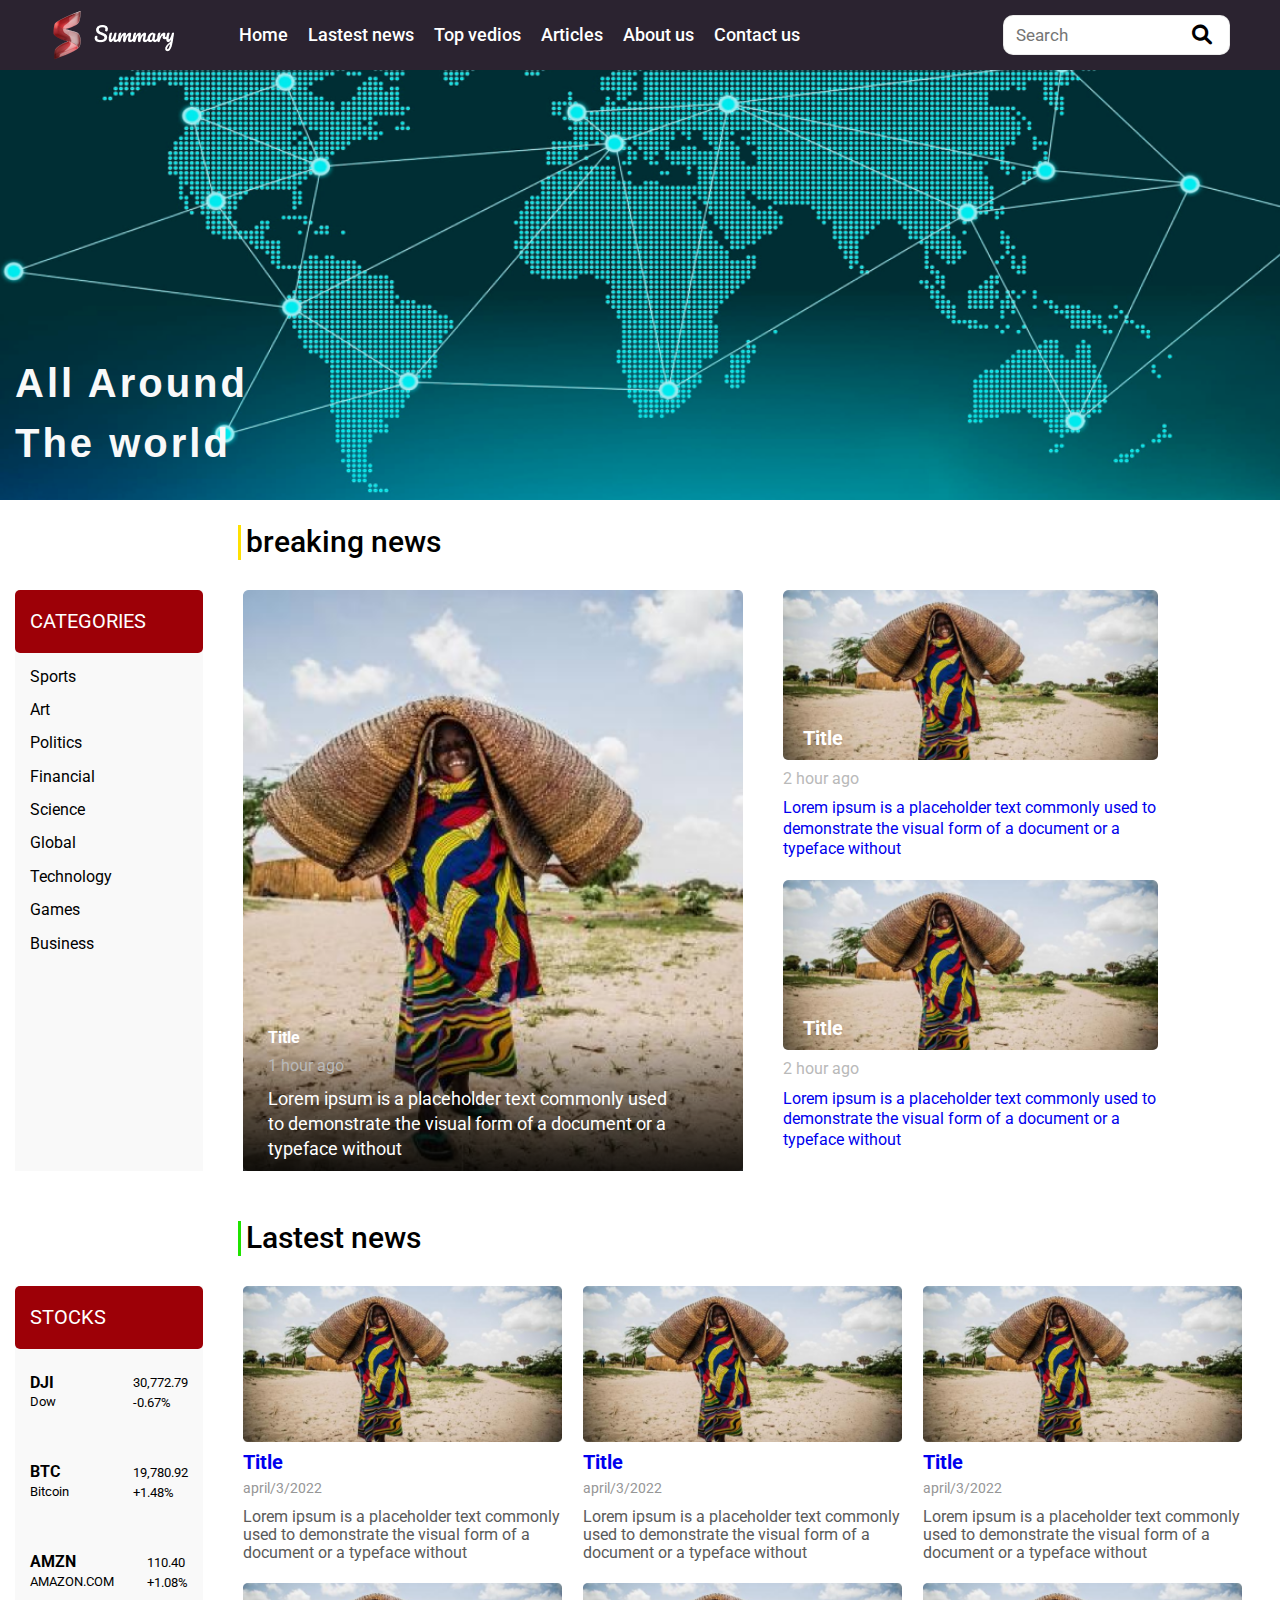
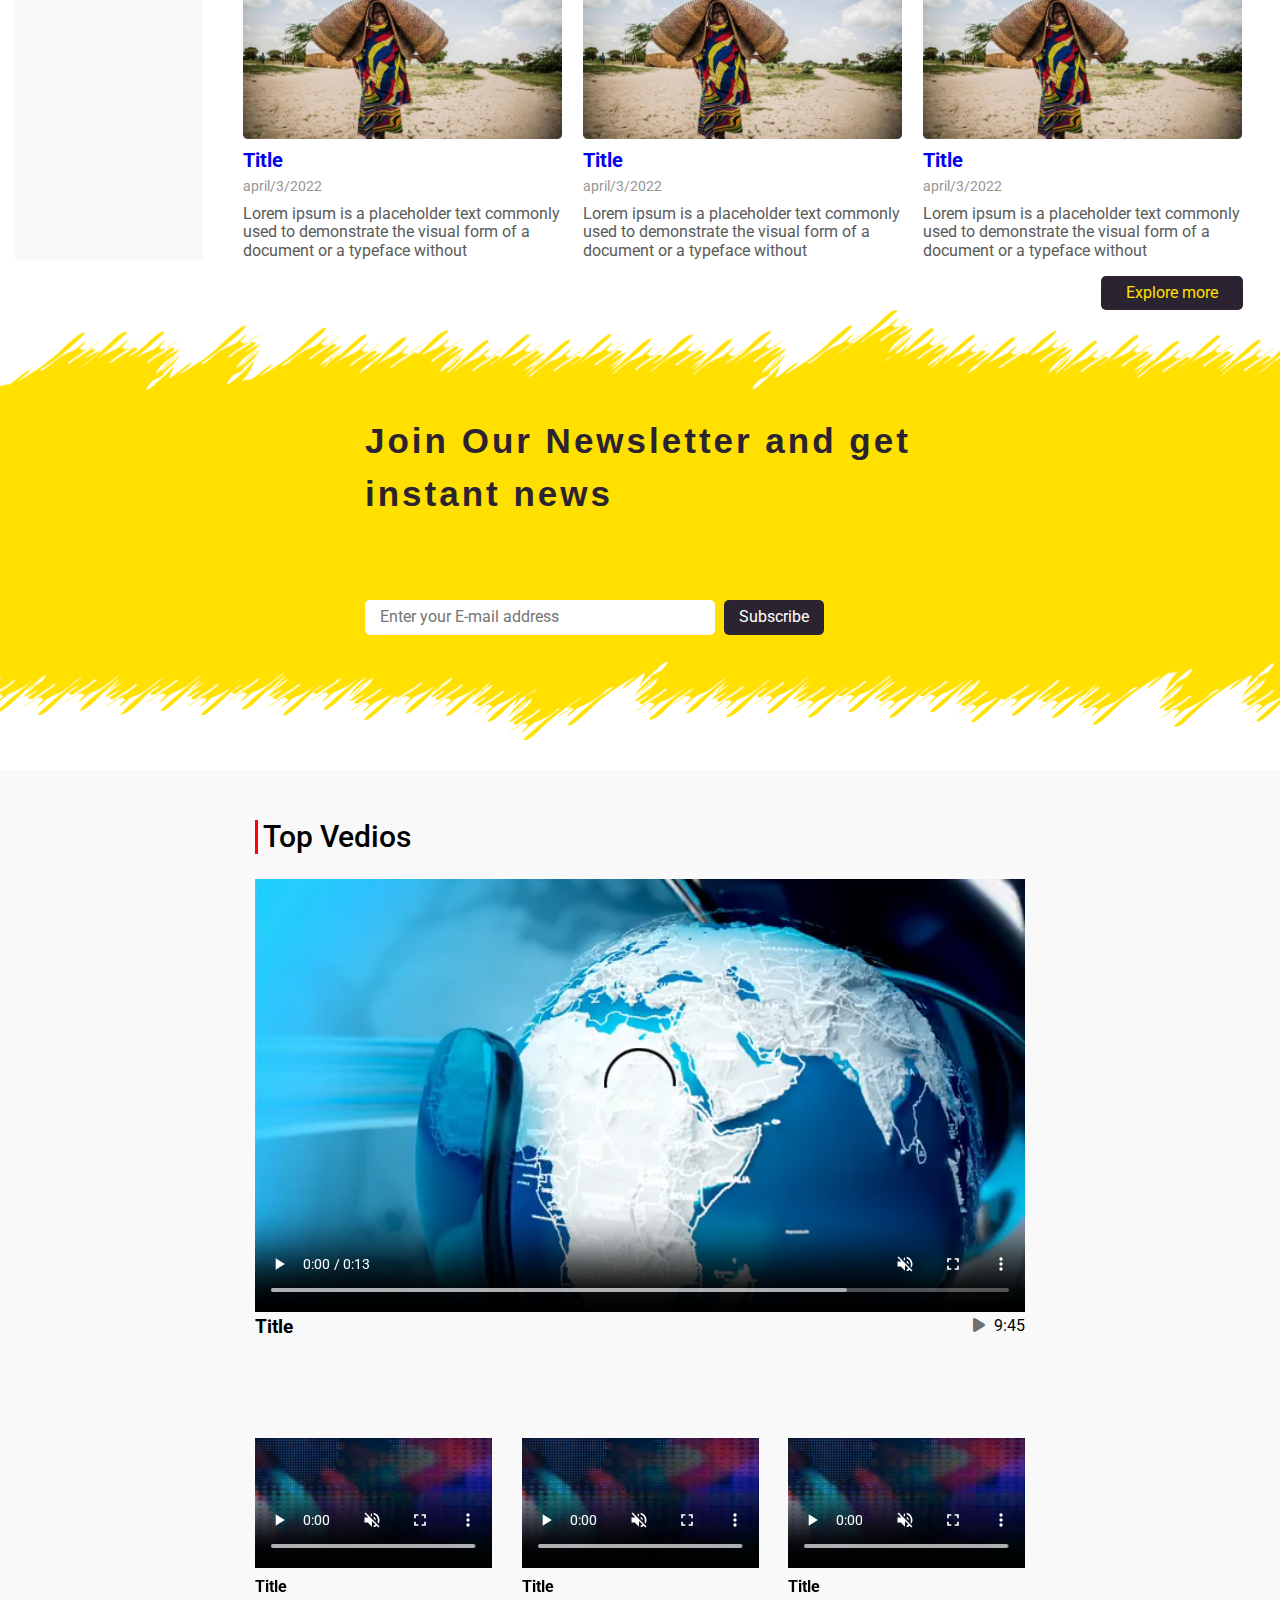
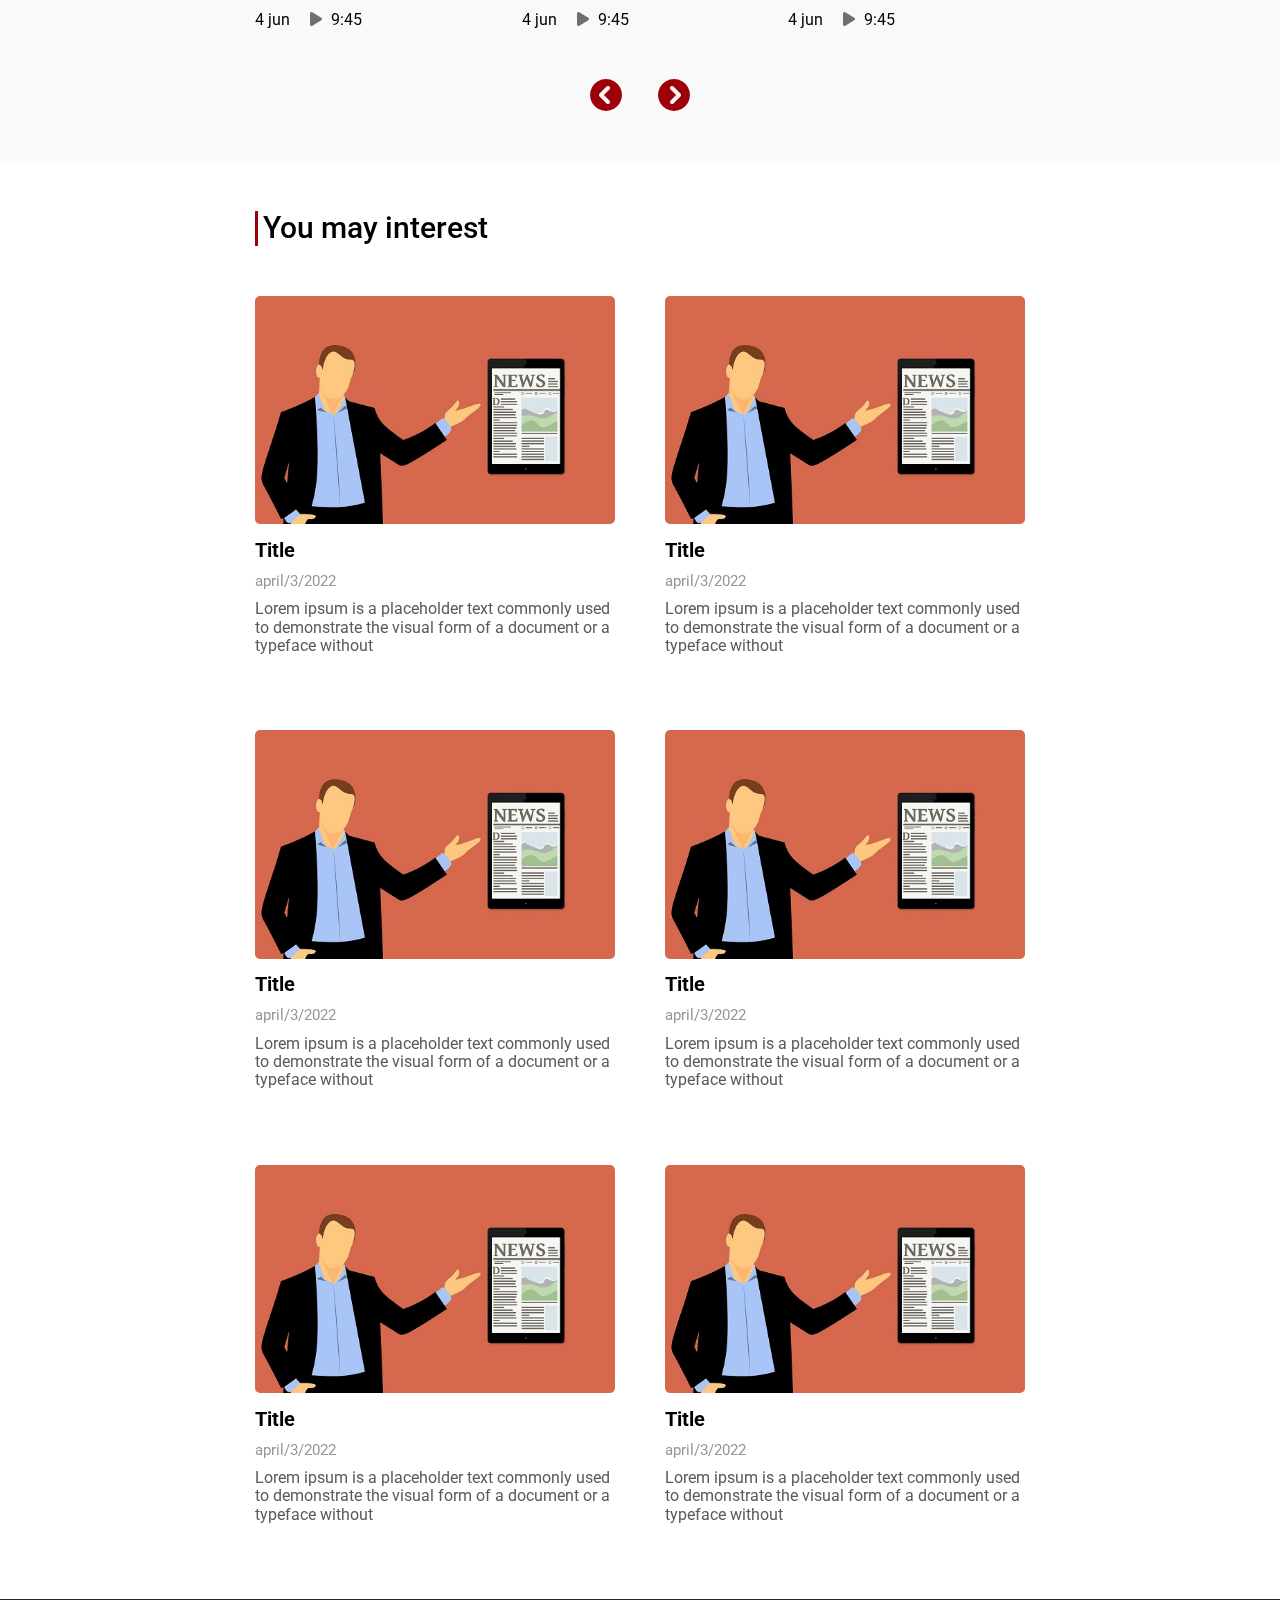
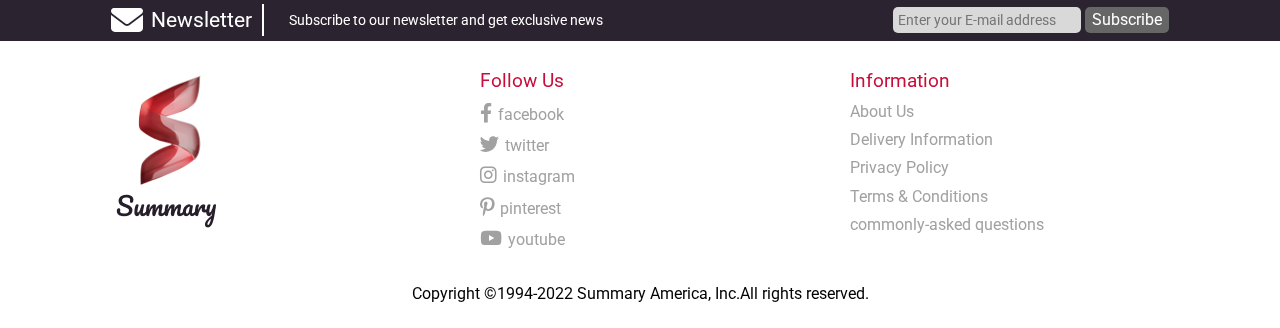
==== commit 80a5af6c: "Add files via upload" ====
--- a/index.html
+++ b/index.html
@@ -92,29 +92,36 @@
                 </div>
 
                 <div class="box-1">
-                    <div class="details">
-                        <h4>Title</h4>
-                        <span>1 hour ago</span>
-                        <p>Lorem ipsum is a placeholder text commonly used to demonstrate the visual form of a document or a typeface without</p>
-                    </div>
+                    <a href="details.html">
+                        <div class="details">
+                            <h4>Title</h4>
+                            <span>1 hour ago</span>
+                            <p>Lorem ipsum is a placeholder text commonly used to demonstrate the visual form of a document or a typeface without</p>
+                        </div>
+                    </a>
                 </div>
 
                 <div class="box-2">
 
                     <div class="small-box">
-                        <div class="image">
-                            <h5>Title</h5>
-                        </div>
-                        <span>2 hour ago</span>
-                        <p>Lorem ipsum is a placeholder text commonly used to demonstrate the visual form of a document or a typeface without</p>
-                    </div>
-
-                    <div class="small-box">
-                        <div class="image">
-                            <h5>Title</h5>
-                        </div>
-                        <span>2 hour ago</span>
-                        <p>Lorem ipsum is a placeholder text commonly used to demonstrate the visual form of a document or a typeface without</p>
+                        <a href="details.html">
+                            <div class="image">
+                                <h5>Title</h5>
+                            </div>
+                            <span>2 hour ago</span>
+                            <p>Lorem ipsum is a placeholder text commonly used to demonstrate the visual form of a document or a typeface without</p>
+
+                        </a>
+                    </div>
+
+                    <div class="small-box">
+                        <a href="details.html">
+                            <div class="image">
+                                <h5>Title</h5>
+                            </div>
+                            <span>2 hour ago</span>
+                            <p>Lorem ipsum is a placeholder text commonly used to demonstrate the visual form of a document or a typeface without</p>
+                        </a>
                     </div>
 
                 </div>
@@ -175,57 +182,69 @@
                 <div class="main-box">
 
                     <div class="small-box">
-                        <div class="image">
-                            <img src="images/small-box-img.png" alt="">
-                        </div>
-                        <h5>Title</h5>
-                        <span>april/3/2022</span>
-                        <p>Lorem ipsum is a placeholder text commonly used to demonstrate the visual form of a document or a typeface without</p>
-                    </div>
-
-                    <div class="small-box">
-                        <div class="image">
-                            <img src="images/small-box-img.png" alt="">
-                        </div>
-                        <h5>Title</h5>
-                        <span>april/3/2022</span>
-                        <p>Lorem ipsum is a placeholder text commonly used to demonstrate the visual form of a document or a typeface without</p>
-                    </div>
-
-                    <div class="small-box">
-                        <div class="image">
-                            <img src="images/small-box-img.png" alt="">
-                        </div>
-                        <h5>Title</h5>
-                        <span>april/3/2022</span>
-                        <p>Lorem ipsum is a placeholder text commonly used to demonstrate the visual form of a document or a typeface without</p>
-                    </div>
-
-                    <div class="small-box">
-                        <div class="image">
-                            <img src="images/small-box-img.png" alt="">
-                        </div>
-                        <h5>Title</h5>
-                        <span>april/3/2022</span>
-                        <p>Lorem ipsum is a placeholder text commonly used to demonstrate the visual form of a document or a typeface without</p>
-                    </div>
-
-                    <div class="small-box">
-                        <div class="image">
-                            <img src="images/small-box-img.png" alt="">
-                        </div>
-                        <h5>Title</h5>
-                        <span>april/3/2022</span>
-                        <p>Lorem ipsum is a placeholder text commonly used to demonstrate the visual form of a document or a typeface without</p>
-                    </div>
-
-                    <div class="small-box">
-                        <div class="image">
-                            <img src="images/small-box-img.png" alt="">
-                        </div>
-                        <h5>Title</h5>
-                        <span>april/3/2022</span>
-                        <p>Lorem ipsum is a placeholder text commonly used to demonstrate the visual form of a document or a typeface without</p>
+                        <a href="details.html">
+                            <div class="image">
+                                <img src="images/small-box-img.png" alt="">
+                            </div>
+                            <h5>Title</h5>
+                            <span>april/3/2022</span>
+                            <p>Lorem ipsum is a placeholder text commonly used to demonstrate the visual form of a document or a typeface without</p>
+                        </a>
+                    </div>
+
+                    <div class="small-box">
+                        <a href="details.html">
+                            <div class="image">
+                                <img src="images/small-box-img.png" alt="">
+                            </div>
+                            <h5>Title</h5>
+                            <span>april/3/2022</span>
+                            <p>Lorem ipsum is a placeholder text commonly used to demonstrate the visual form of a document or a typeface without</p>
+                        </a>
+                    </div>
+
+                    <div class="small-box">
+                        <a href="details.html">
+                            <div class="image">
+                                <img src="images/small-box-img.png" alt="">
+                            </div>
+                            <h5>Title</h5>
+                            <span>april/3/2022</span>
+                            <p>Lorem ipsum is a placeholder text commonly used to demonstrate the visual form of a document or a typeface without</p>
+                        </a>
+                    </div>
+
+                    <div class="small-box">
+                        <a href="details.html">
+                            <div class="image">
+                                <img src="images/small-box-img.png" alt="">
+                            </div>
+                            <h5>Title</h5>
+                            <span>april/3/2022</span>
+                            <p>Lorem ipsum is a placeholder text commonly used to demonstrate the visual form of a document or a typeface without</p>
+                        </a>
+                    </div>
+
+                    <div class="small-box">
+                        <a href="details.html">
+                            <div class="image">
+                                <img src="images/small-box-img.png" alt="">
+                            </div>
+                            <h5>Title</h5>
+                            <span>april/3/2022</span>
+                            <p>Lorem ipsum is a placeholder text commonly used to demonstrate the visual form of a document or a typeface without</p>
+                        </a>
+                    </div>
+
+                    <div class="small-box">
+                        <a href="details.html">
+                            <div class="image">
+                                <img src="images/small-box-img.png" alt="">
+                            </div>
+                            <h5>Title</h5>
+                            <span>april/3/2022</span>
+                            <p>Lorem ipsum is a placeholder text commonly used to demonstrate the visual form of a document or a typeface without</p>
+                        </a>
                     </div>
 
                     <button>Explore more</button>
--- a/CSS/style.css
+++ b/CSS/style.css
@@ -286,6 +286,7 @@
     background-image: url("../images/landing-bg.png");
     background-size: cover;
     position: relative;
+    background-position: center;
 }
 
 .container .main-title {
@@ -337,7 +338,6 @@
 
 .breaking .sec-boxes .categories {
     background: var(--light-bg);
-    min-height: 500px;
 }
 
 .breaking .categories .head {
@@ -437,9 +437,9 @@
         left: 10px;
     }
     .breaking .sec-boxes {
-        grid-template-columns: 60% 30%;
-    }
-    .breaking .sec-boxes .categories {
+        grid-template-columns: 20% 70%;
+    }
+    .breaking .sec-boxes .box-2 {
         display: none;
     }
 }
@@ -447,13 +447,18 @@
 @media(max-width: 850px) {
     .breaking .sec-boxes {
         grid-template-columns: 100%;
+        grid-template-rows: 25% 70%;
+        height: 800px;
     }
     .breaking .box-2 {
         display: flex;
         gap: 25px;
     }
-    .breaking .box-1 {
-        display: none;
+    .breaking .categories a {
+        display: inline-block;
+    }
+    .breaking .categories {
+        text-align: center;
     }
 }
 
@@ -507,7 +512,6 @@
 
 .lastest .sec-boxes .stocks {
     background: var(--light-bg);
-    min-height: 500px;
 }
 
 .lastest .stocks .head {
@@ -587,9 +591,6 @@
 }
 
 @media(max-width: 1100px) {
-    .lastest .sec-boxes .stocks {
-        display: none;
-    }
     .lastest .sec-boxes {
         grid-template-columns: 95%;
     }
@@ -599,6 +600,14 @@
     }
     .lastest .sec-title {
         left: 10px;
+    }
+    .lastest .main-box .small-box {
+        text-align: center;
+    }
+    .lastest .main-box .small-box p {
+        max-width: 350px;
+        margin: auto;
+        text-align: left;
     }
 }
 
@@ -666,6 +675,7 @@
         margin: auto;
         margin-top: 60px;
         font-size: 25px;
+        text-align: center;
     }
     .newsletter .form input {
         width: 260px;
@@ -673,6 +683,13 @@
     }
     .newsletter .form button {
         padding: 5px 10px;
+    }
+    .newsletter .container {
+        max-width: 500px;
+        margin: auto;
+    }
+    .newsletter .form {
+        width: fit-content;
     }
 }
 
@@ -685,6 +702,7 @@
     .newsletter .form input {
         width: 190px;
         font-size: 14px;
+        margin-left: 0;
     }
     .newsletter .form button {
         padding: 5px 10px;
@@ -859,6 +877,208 @@
 /* ==========> End Blogs <========== */
 
 
+/* =*=*=*=*=*=*====>> Start Details Page <<====*=*=*=*=*=*= */
+
+.details-landing {
+    padding: 25px 0;
+    min-height: 300px;
+    background-image: url("../images/details-bg.png");
+    background-repeat: no-repeat;
+    background-size: cover;
+    position: relative;
+    background-position: center;
+}
+
+.details .news-boxes {
+    display: grid;
+    grid-template-columns: 15% 50% 25%;
+    gap: 30px;
+    margin-top: 50px;
+}
+
+.details .news-boxes .categories {
+    background: var(--light-bg);
+}
+
+.details .categories .head {
+    background: #F43E60;
+    color: #fff;
+    padding: 20px 15px;
+    border-radius: 5px;
+    font-size: 20px;
+}
+
+.details .categories a {
+    display: block;
+    color: #000;
+    padding: 0 15px;
+    margin: 15px 0;
+    transition: var(--main-transition);
+}
+
+.details .categories a:hover {
+    color: var(--dark-red-color);
+}
+
+.details img,
+.details video {
+    width: 100%;
+}
+
+.details .second-box {
+    display: grid;
+    grid-template-columns: 1fr;
+    gap: 25px;
+}
+
+.details .small-box {
+    height: 200px;
+    width: 100%;
+    overflow: hidden;
+}
+
+.details .more-information {
+    display: grid;
+    grid-template-columns: 15% 50%;
+    gap: 30px;
+    margin-top: 50px;
+}
+
+.details .stocks {
+    background: var(--light-bg);
+}
+
+.details .stocks .head {
+    background: #F43E60;
+    color: #fff;
+    padding: 20px 15px;
+    border-radius: 5px;
+    font-size: 20px;
+}
+
+.details .stocks .stock {
+    padding: 25px 15px;
+    display: flex;
+    justify-content: space-between;
+}
+
+.details .stocks .stock h5 {
+    font-size: 16px;
+    padding-bottom: 3px;
+}
+
+.details .stocks .stock h6 {
+    font-size: 13px;
+    font-weight: normal;
+}
+
+.details .stocks .stock p {
+    font-size: 13px;
+    font-weight: normal;
+    padding: 2.5px 0;
+}
+
+.details .main-box .news-info {
+    margin-top: -40px;
+}
+
+.details .news-info h4 {
+    font-size: 35px;
+    padding: 10px 0;
+}
+
+.details .news-info span {
+    font-size: 14px;
+    color: #969696;
+}
+
+.details .news-info p {
+    font-size: 18px;
+    line-height: 1.5;
+    padding-top: 10px;
+    padding-bottom: 20px;
+}
+
+.details .container-2 {
+    max-width: 65%;
+    margin: 20px auto;
+    border-top: 1px solid var(--main-color-alt);
+}
+
+.details .container-2>h2 {
+    padding: 30px 0;
+}
+
+.details .container-2 .sub-news {
+    display: grid;
+    grid-template-columns: repeat(auto-fill, minmax(250px, 1fr));
+    gap: 100px;
+    margin-top: 25px;
+}
+
+.details .container-2 h4 {
+    font-size: 20px;
+    padding: 10px 0;
+}
+
+.details .container-2 span {
+    font-size: 15px;
+    color: #969696;
+    margin-bottom: 15px;
+}
+
+.details .container-2 p {
+    font-size: 16px;
+    color: #5A5A5A;
+    margin-top: 10px;
+}
+
+.details .container-2 img {
+    width: 100%;
+}
+
+@media(max-width: 1200px) {
+    .details .news-boxes {
+        grid-template-columns: 20% 70%;
+    }
+    .details .small-box {
+        display: none;
+    }
+    .details .stocks {
+        display: none;
+    }
+    .details .more-information {
+        grid-template-columns: 1fr;
+        margin-top: 10px;
+    }
+    .details .container-2 {
+        width: 100%;
+    }
+    .details .container-2 .sub-news {
+        gap: 30px;
+        width: 100%;
+    }
+}
+
+@media(max-width: 850px) {
+    .details .news-boxes {
+        grid-template-columns: 1fr;
+    }
+    .details .categories {
+        display: none;
+    }
+}
+
+@media(max-width: 650px) {
+    .container {
+        padding: 0 30px;
+    }
+}
+
+
+/* =*=*=*=*=*=*====>> End Details Page <<====*=*=*=*=*=*= */
+
+
 /* ==========> Start Footer <========== */
 
 footer {
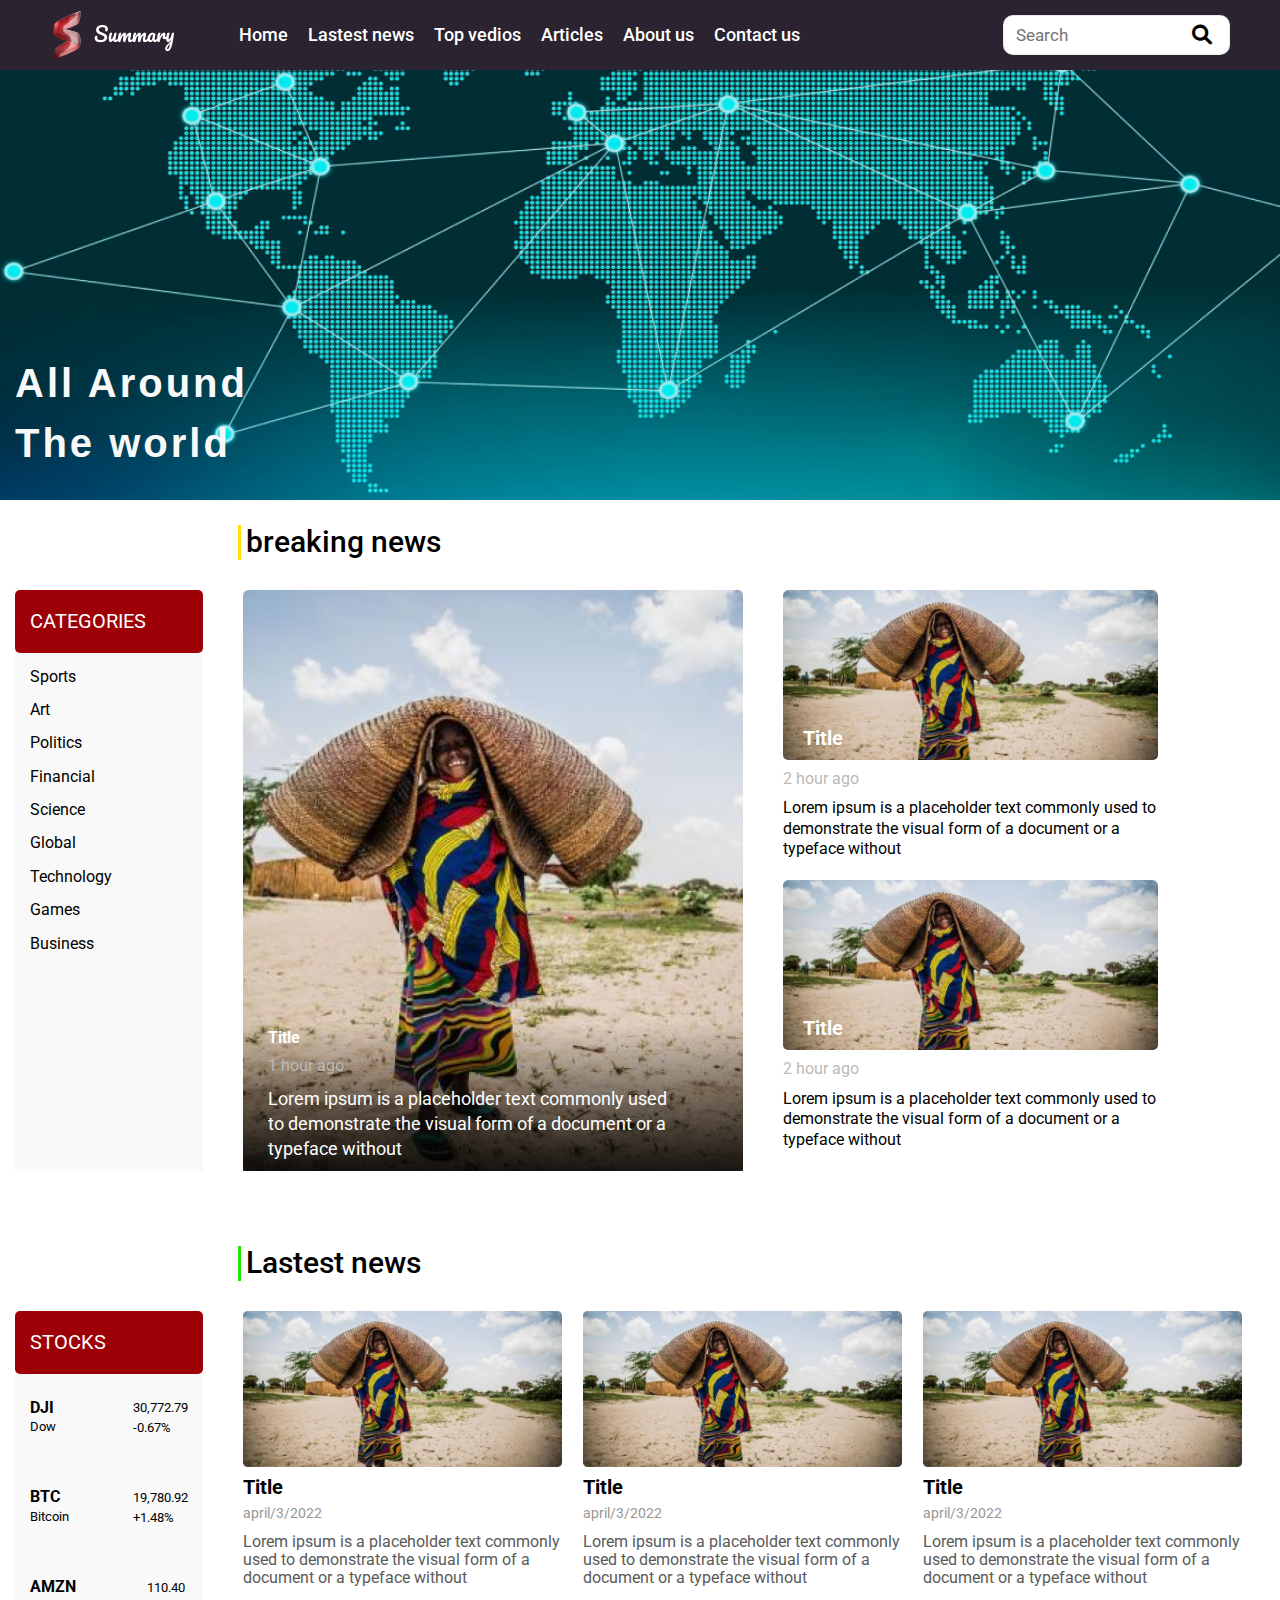
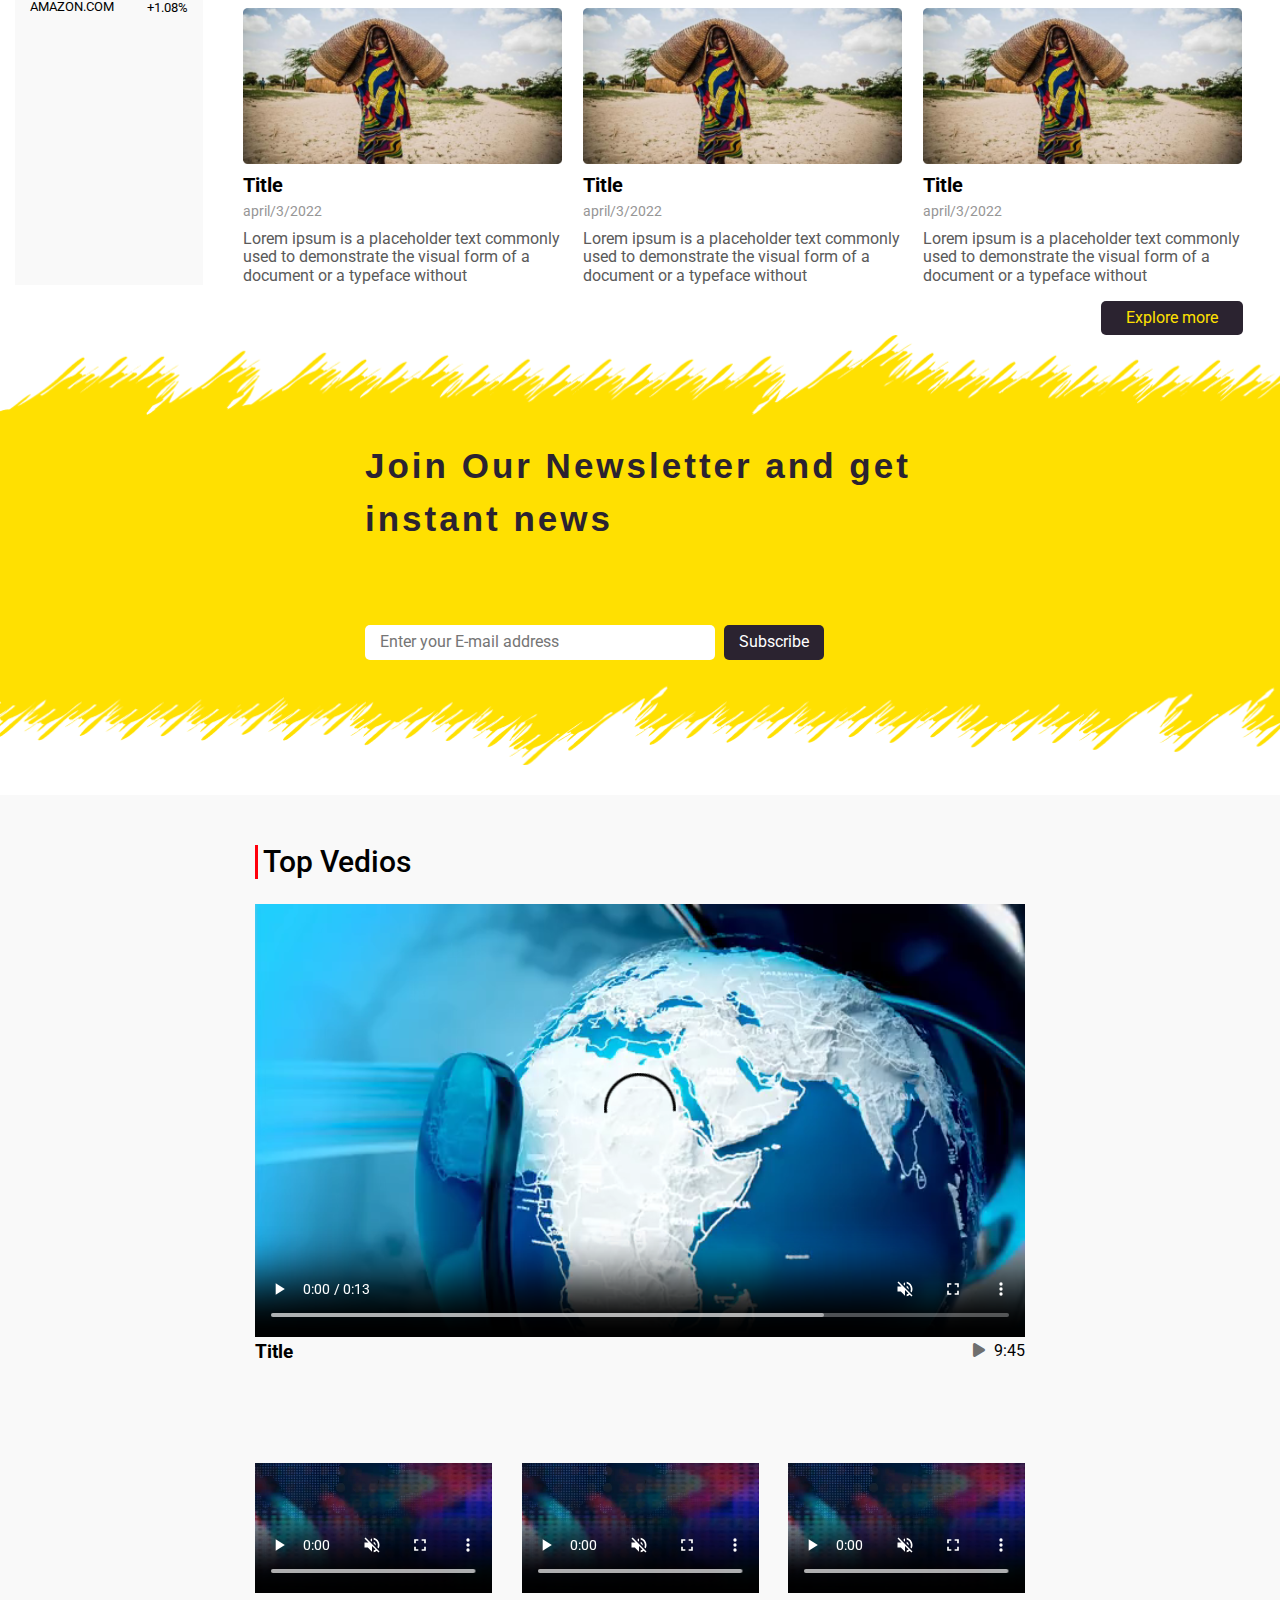
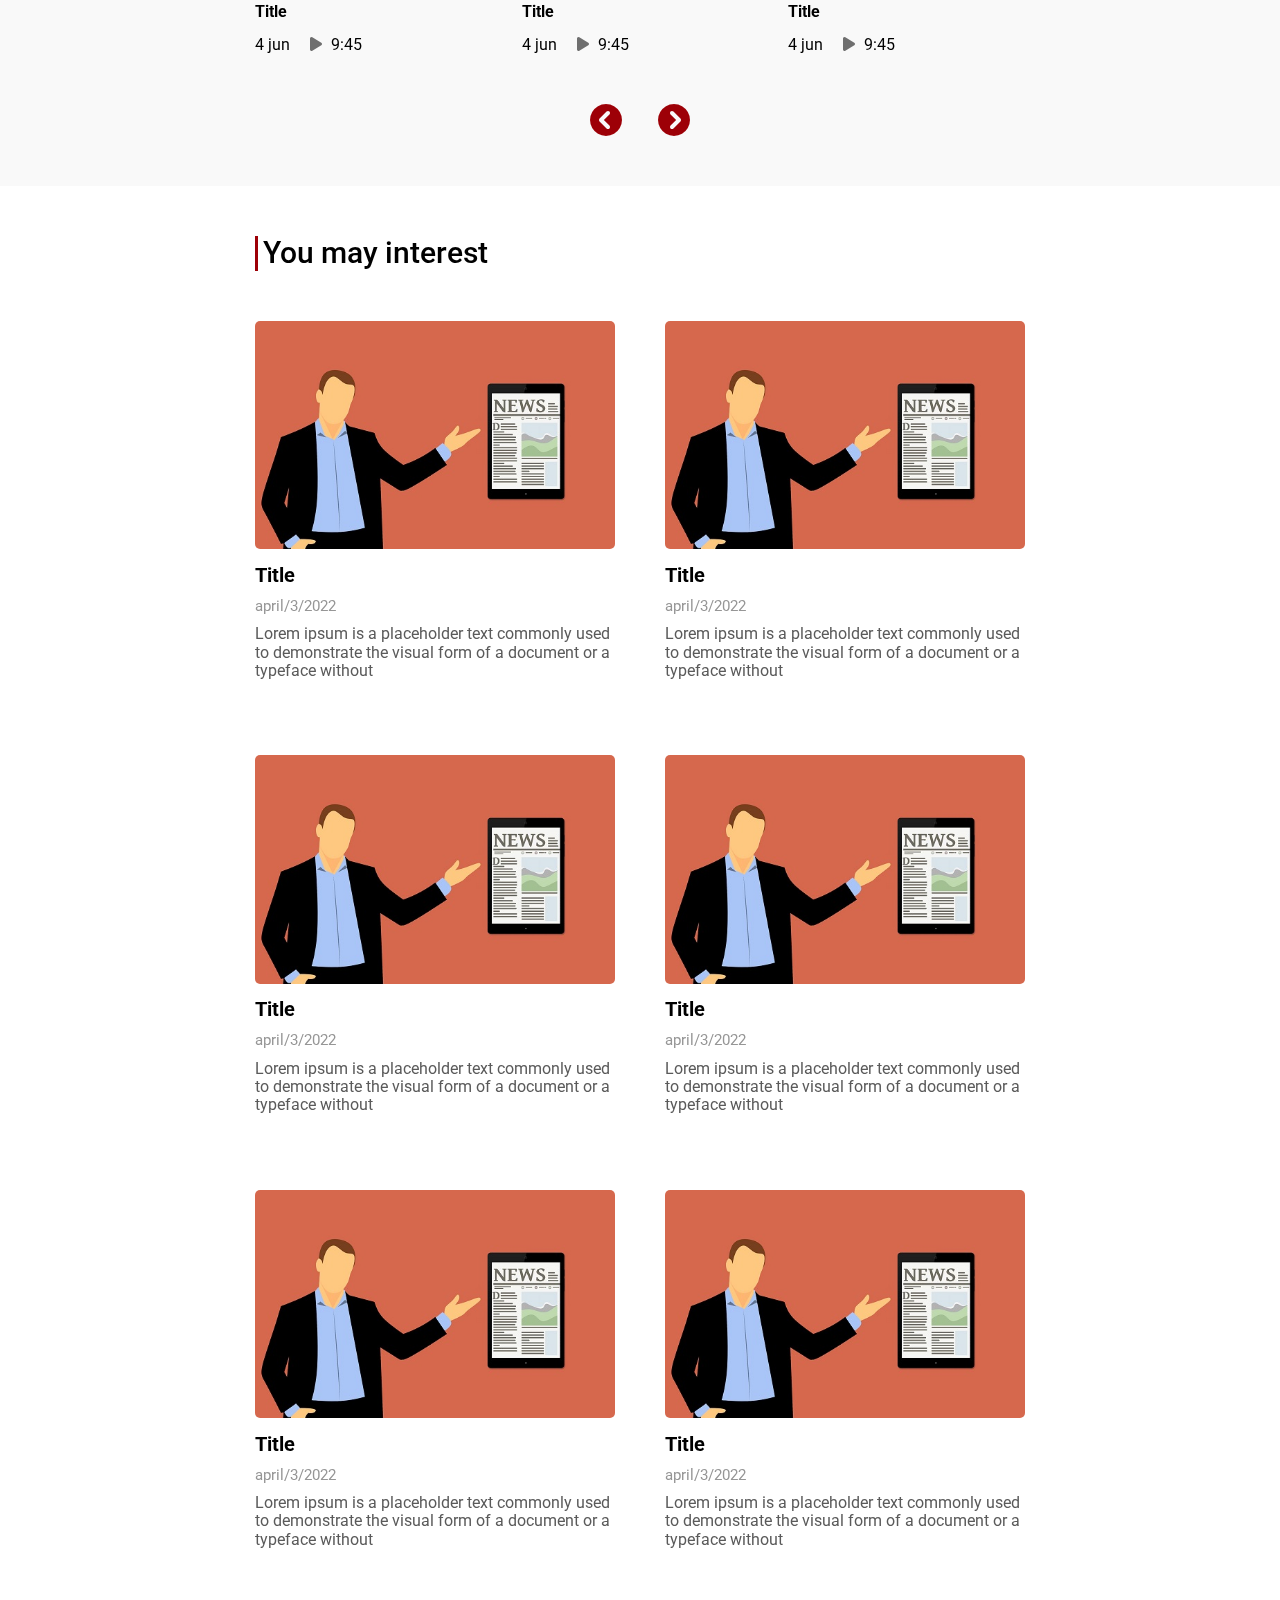
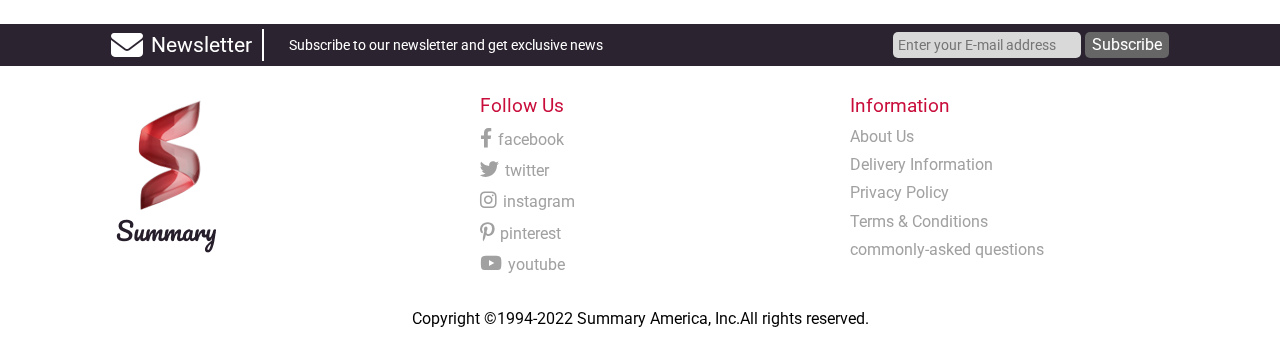
==== commit f9a76444: "Add files via upload" ====
--- a/index.html
+++ b/index.html
@@ -28,19 +28,19 @@
                 <a href="#">Home</a>
             </li>
             <li>
-                <a href="#">Lastest news</a>
-            </li>
-            <li>
-                <a href="#">Top vedios</a>
-            </li>
-            <li>
-                <a href="#">Articles</a>
-            </li>
-            <li>
-                <a href="#">About us </a>
-            </li>
-            <li>
-                <a href="#">Contact us</a>
+                <a href="#lastest">Lastest news</a>
+            </li>
+            <li>
+                <a href="#videos">Top vedios</a>
+            </li>
+            <li>
+                <a href="#blogs">Articles</a>
+            </li>
+            <li>
+                <a href="about.html">About us </a>
+            </li>
+            <li>
+                <a href="contact.html">Contact us</a>
             </li>
         </div>
 
@@ -133,7 +133,7 @@
     <!-- ==========> End breaking news <========== -->
 
     <!-- ==========> Start Lastest news <========== -->
-    <section class="lastest">
+    <section class="lastest" id="lastest">
         <div class="container">
 
             <h2 class="sec-title">Lastest news</h2>
@@ -271,7 +271,7 @@
     <!-- ==========> End Newsletter <========== -->
 
     <!-- ==========> Start Videos <========== -->
-    <section class="videos">
+    <section class="videos" id="videos">
         <div class="container">
             <h2 class="sec-title">Top Vedios</h2>
 
@@ -325,7 +325,7 @@
     <!-- ==========> End Videos <========== -->
 
     <!-- ==========> Start Blogs <========== -->
-    <section class="blogs">
+    <section class="blogs" id="blogs">
         <div class="container">
             <h2 class="sec-title">You may interest</h2>
 
--- a/CSS/style.css
+++ b/CSS/style.css
@@ -16,6 +16,10 @@
     list-style: none;
     text-decoration: none;
     font-family: 'Roboto', sans-serif;
+}
+
+html {
+    scroll-behavior: smooth;
 }
 
 body {
@@ -430,6 +434,7 @@
     font-size: 16px;
     line-height: 1.3;
     padding: 10px 0 20px 0;
+    color: #000;
 }
 
 @media(max-width: 1100px) {
@@ -481,8 +486,7 @@
 /* ==========> Start Lastest news <========== */
 
 .lastest {
-    padding-top: 25px;
-    padding-bottom: 50px;
+    padding: 50px 0;
 }
 
 .lastest .sec-title {
@@ -551,6 +555,14 @@
     position: relative;
 }
 
+.lastest .main-box .small-box {
+    transition: var(--main-transition);
+}
+
+.lastest .main-box .small-box:hover h5 {
+    color: var(--dark-red-color);
+}
+
 .lastest .main-box .small-box img {
     max-width: 100%;
 }
@@ -558,6 +570,7 @@
 .lastest .main-box .small-box h5 {
     font-size: 20px;
     padding: 5px 0;
+    color: #000;
 }
 
 .lastest .main-box .small-box span {
@@ -1079,6 +1092,244 @@
 /* =*=*=*=*=*=*====>> End Details Page <<====*=*=*=*=*=*= */
 
 
+/* =*=*=*=*=*=*====>> Start About Page <<====*=*=*=*=*=*= */
+
+.about-landing {
+    padding: 20px 0;
+}
+
+.about {
+    padding: 50px 0;
+}
+
+.about .page-title {
+    text-align: center;
+    font-size: 70px;
+    font-weight: 500;
+}
+
+.about .about-info p {
+    text-align: center;
+    font-size: 22px;
+    font-weight: 400;
+    line-height: 1.5;
+    padding: 5px 50px;
+}
+
+.about .map {
+    max-width: 850px;
+    margin: 50px auto;
+}
+
+.about .map img {
+    max-width: 100%;
+    opacity: 0.5;
+}
+
+.about .our-team {
+    padding: 0 50px;
+    display: grid;
+    grid-template-columns: repeat(auto-fill, minmax(350px, 1fr));
+    gap: 50px;
+}
+
+.about .our-team .member {
+    text-align: center;
+    padding: 125px 15px 60px 15px;
+    color: #fff;
+    background: #330033;
+    border-radius: 5px;
+    position: relative;
+}
+
+.about .our-team .member>img {
+    position: absolute;
+    border-radius: 50%;
+    top: -80px;
+    left: 50%;
+    transform: translateX(-50%);
+    border: 5px solid #fff;
+}
+
+.about .member h3 {
+    font-size: 25px;
+}
+
+.about .member h5 {
+    font-size: 18px;
+    font-weight: 400;
+    padding: 10px 0;
+}
+
+.about .member p {
+    font-size: 16px;
+    line-height: 1.3;
+    padding: 20px;
+}
+
+.about .member .social {
+    margin-top: 25px;
+}
+
+.about .member .links {
+    margin-top: 25px;
+}
+
+.about .member .links a {
+    transition: var(--main-transition);
+    margin: 0 25px;
+    color: #fff;
+}
+
+.about .member .links i {
+    font-size: 30px;
+}
+
+.about .member .links a:hover {
+    color: var(--main-color-alt);
+}
+
+@media (max-width: 1290px) {
+    .about .our-team .member {
+        margin-top: 50px;
+    }
+    .about .our-team {
+        padding: 0;
+    }
+}
+
+@media (max-width: 715px) {
+    .about .our-team {
+        grid-template-columns: 1fr;
+    }
+    .about .page-title {
+        font-size: 50px;
+    }
+    .about .about-info p {
+        font-size: 18px;
+        padding: 5px;
+    }
+    .about .member .links a {
+        margin: 0 15px;
+    }
+    .about .member p {
+        padding: 0;
+    }
+}
+
+
+/* =*=*=*=*=*=*====>> End About Page <<====*=*=*=*=*=*= */
+
+
+/* =*=*=*=*=*=*====>> Start Contact Page <<====*=*=*=*=*=*= */
+
+.contact-landing {
+    min-height: 400px;
+    background-image: url("../images/contact-bg.png");
+    background-repeat: no-repeat;
+    background-size: cover;
+    background-position: center;
+}
+
+.contact {
+    padding: 50px 0;
+}
+
+.contact .container {
+    max-width: 900px;
+    margin: auto;
+}
+
+.contact .contact-info>h2 {
+    font-size: 40px;
+    color: #000;
+    font-weight: 400;
+    padding: 20px 0;
+}
+
+.contact .contact-info h3 {
+    font-size: 25px;
+    color: #000;
+    font-weight: 400;
+    padding-top: 20px;
+}
+
+.contact .contact-info p {
+    font-size: 18px;
+    color: #969696;
+    padding: 5px 0;
+}
+
+.contact .contact-form {
+    max-width: 75%;
+    margin: 50px auto;
+}
+
+.contact .contact-form .input-fields {
+    display: flex;
+    justify-content: space-between;
+}
+
+.contact .contact-form .input-fields .field {
+    margin: 15px 0;
+    width: 300px;
+}
+
+.contact .contact-form .input-fields label,
+.contact .contact-form .msg label {
+    display: block;
+    padding-bottom: 5px;
+}
+
+.contact .contact-form .check {
+    margin: 15px 0;
+}
+
+.contact .contact-form .input-fields .field input,
+.contact .contact-form textarea {
+    min-width: 100%;
+    resize: none;
+    outline: none;
+    border: 1px solid #F43E60;
+    padding: 5px 10px;
+}
+
+.contact .contact-form .btn {
+    margin: 15px auto;
+    width: 100px;
+}
+
+.contact .contact-form .btn button {
+    padding: 5px 30px;
+    outline: none;
+    border: none;
+    border-radius: 5px;
+    background: var(--main-color);
+    color: #fff;
+    cursor: pointer;
+    transition: var(--main-transition);
+}
+
+.contact .contact-form .btn button:hover {
+    background: var(--dark-red-color);
+}
+
+@media (max-width: 991px) {
+    .contact .contact-form .input-fields {
+        flex-direction: column;
+    }
+    .contact .contact-form .input-fields .field {
+        width: 100%;
+    }
+    .contact .contact-form {
+        max-width: 100%;
+    }
+}
+
+
+/* =*=*=*=*=*=*====>> End Contact Page <<====*=*=*=*=*=*= */
+
+
 /* ==========> Start Footer <========== */
 
 footer {
@@ -1147,40 +1398,6 @@
 
 footer .form button:hover {
     background: var(--dark-red-color);
-}
-
-@media(max-width: 1100px) {
-    footer .form {
-        flex-direction: column;
-    }
-    footer .form p {
-        padding-bottom: 10px;
-    }
-}
-
-@media(max-width: 715px) {
-    footer .subscribe>.container {
-        flex-direction: column;
-        text-align: center;
-        width: 100%;
-    }
-    footer .mail {
-        width: fit-content;
-        margin: 0 auto;
-        margin-bottom: 8px;
-    }
-    footer .mail span {
-        border-right: none;
-    }
-}
-
-@media(max-width: 500px) {
-    footer .mail span {
-        font-size: 0.8rem;
-    }
-    footer .form button {
-        margin-top: 10px;
-    }
 }
 
 footer .footer .container {
@@ -1219,12 +1436,43 @@
     margin-top: 25px;
 }
 
-@media(max-width: 500px) {
+@media(max-width: 1100px) {
+    footer .form {
+        flex-direction: column;
+    }
+    footer .form p {
+        padding-bottom: 10px;
+    }
+}
+
+@media(max-width: 715px) {
+    footer .subscribe>.container {
+        flex-direction: column;
+        text-align: center;
+        width: 100%;
+    }
+    footer .mail {
+        width: fit-content;
+        margin: 0 auto;
+        margin-bottom: 8px;
+    }
+    footer .mail span {
+        border-right: none;
+    }
+    footer .footer a {
+        margin: 10px auto;
+    }
     footer .footer {
         text-align: center;
     }
-    footer .footer a {
-        margin: 10px auto;
+}
+
+@media(max-width: 500px) {
+    footer .mail span {
+        font-size: 0.8rem;
+    }
+    footer .form button {
+        margin-top: 10px;
     }
 }
 
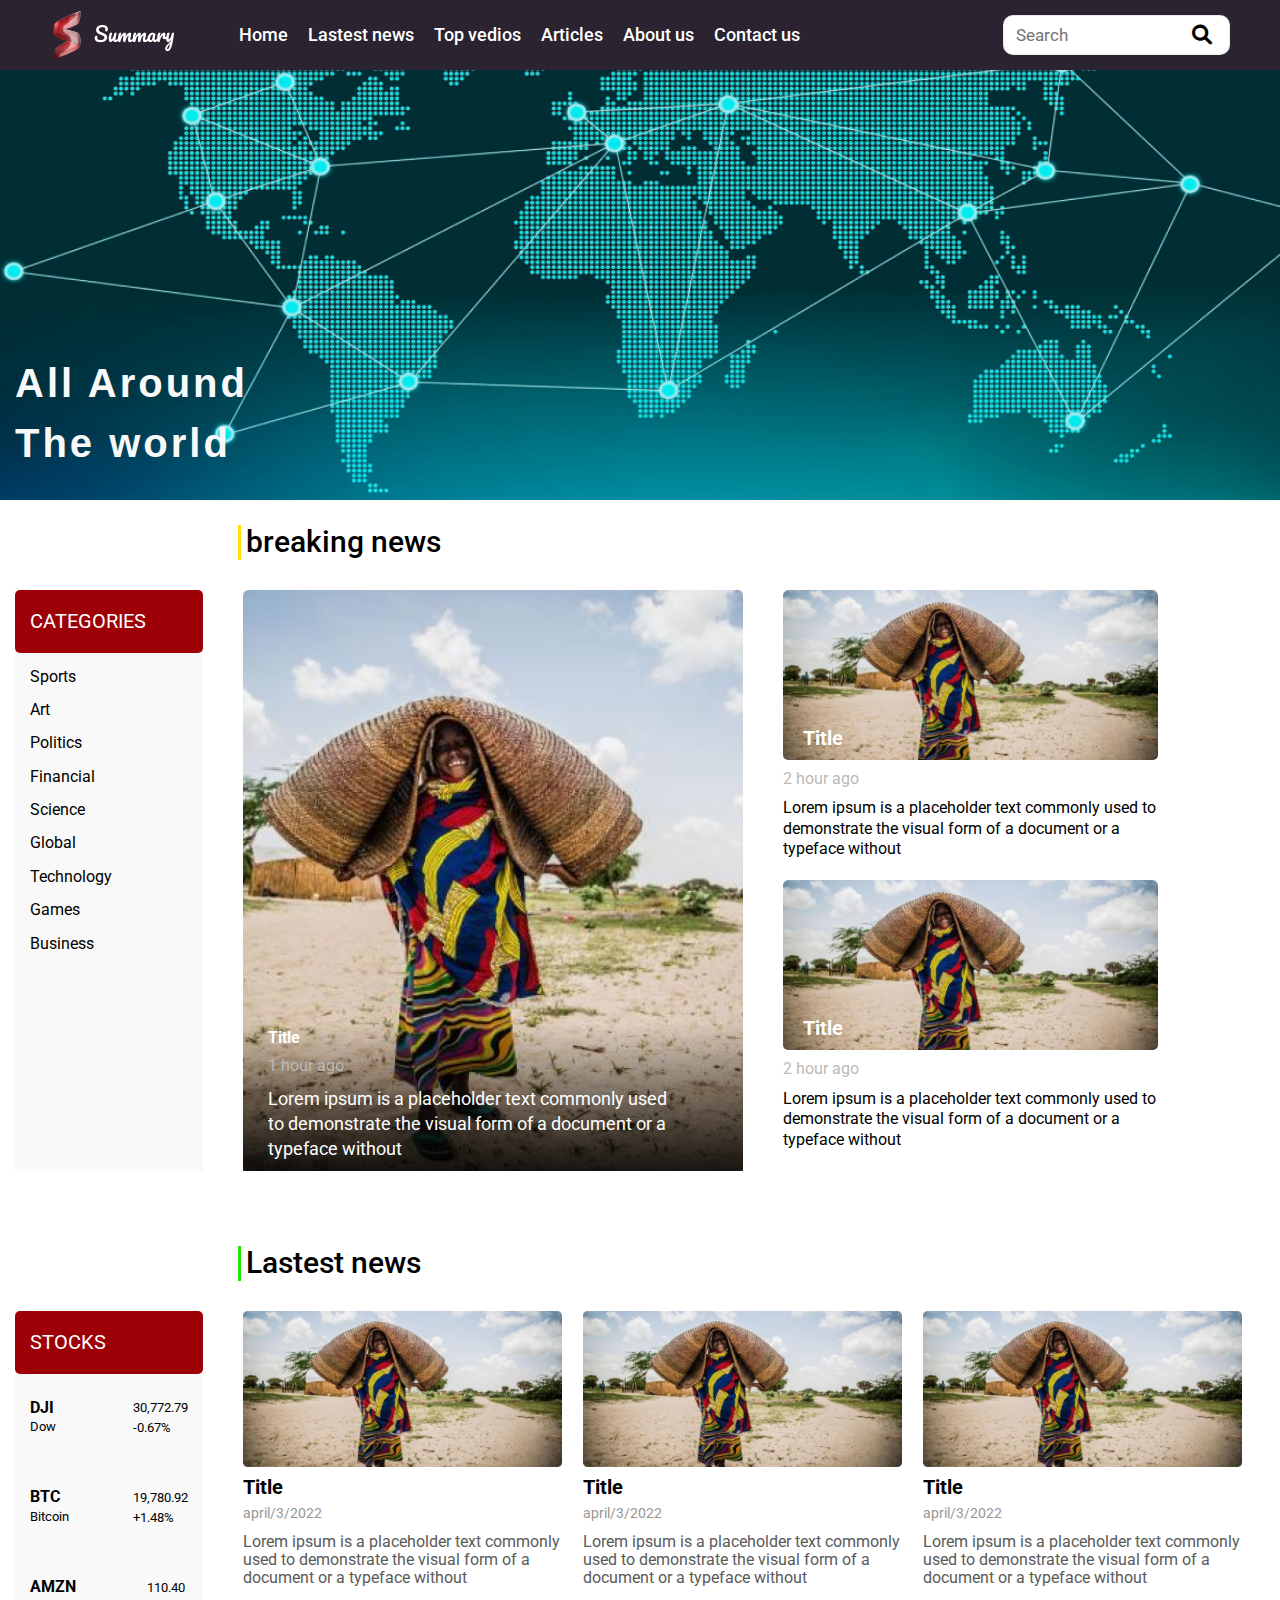
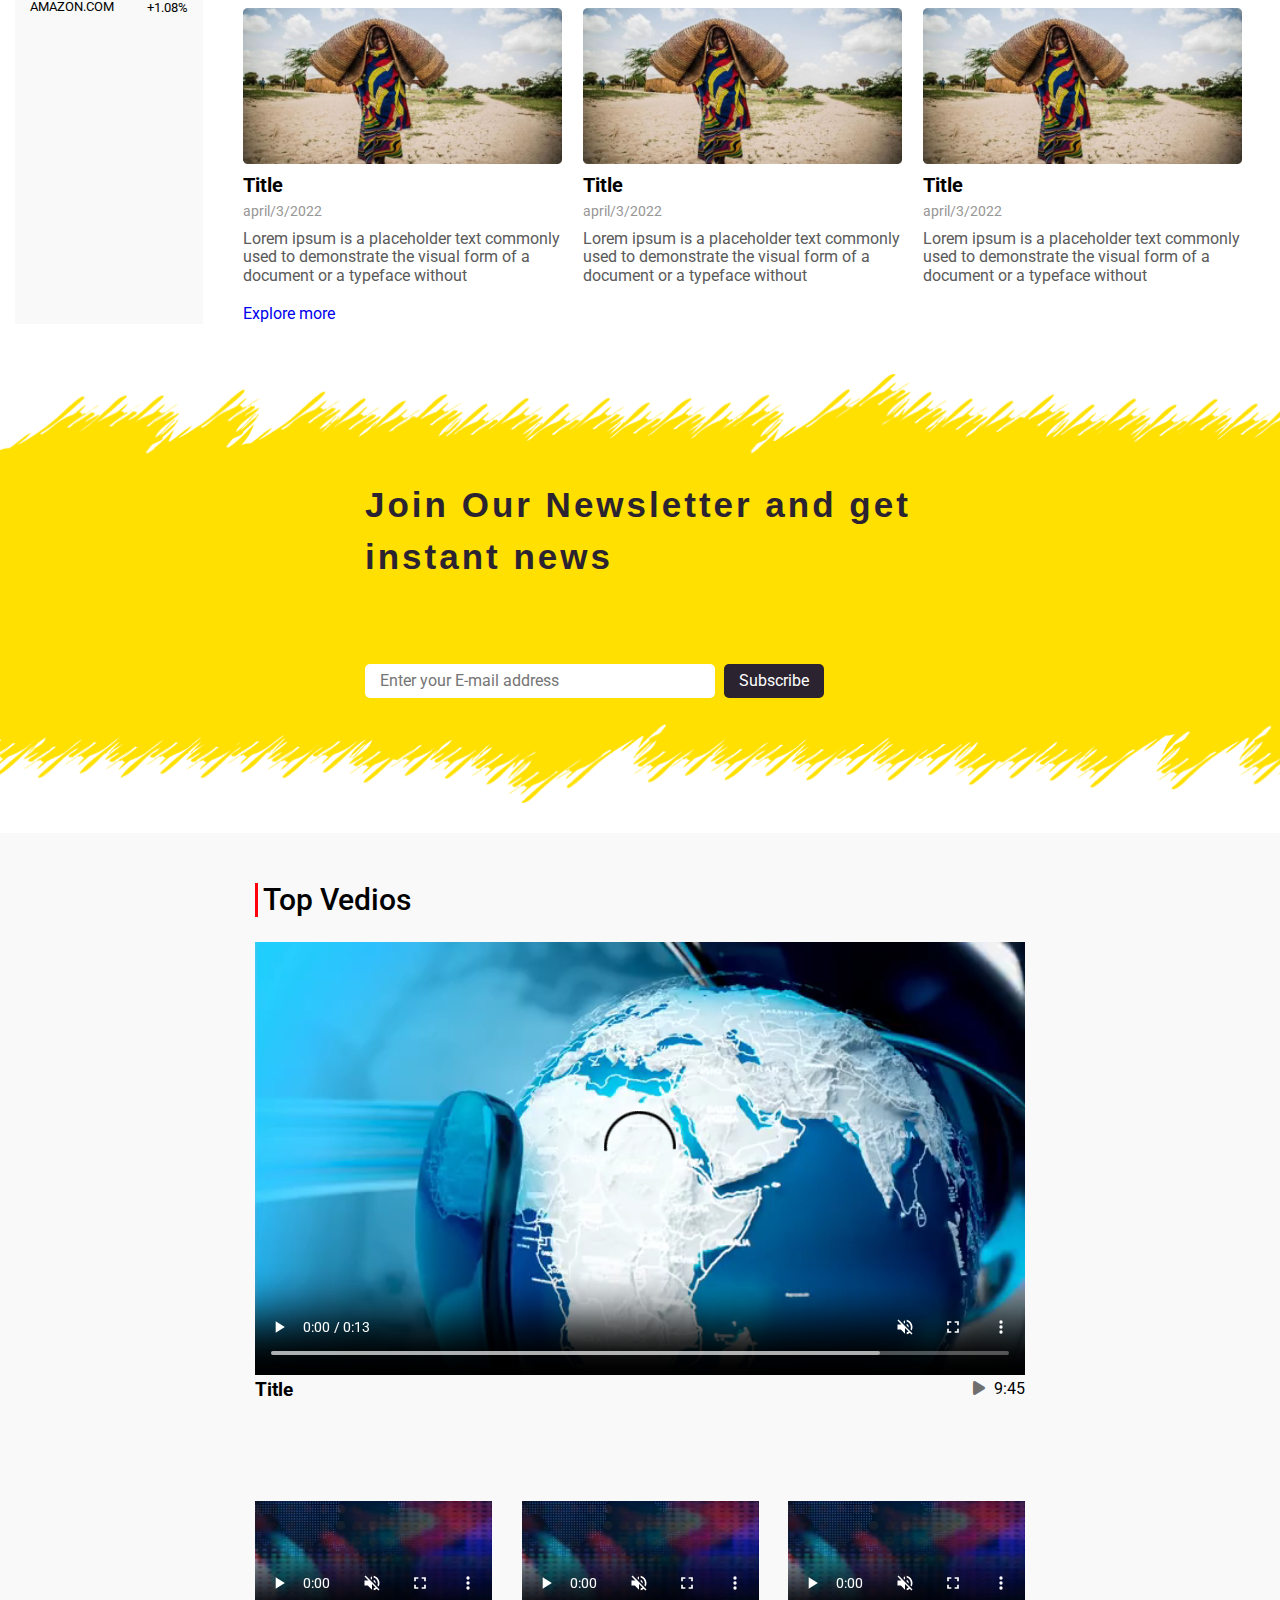
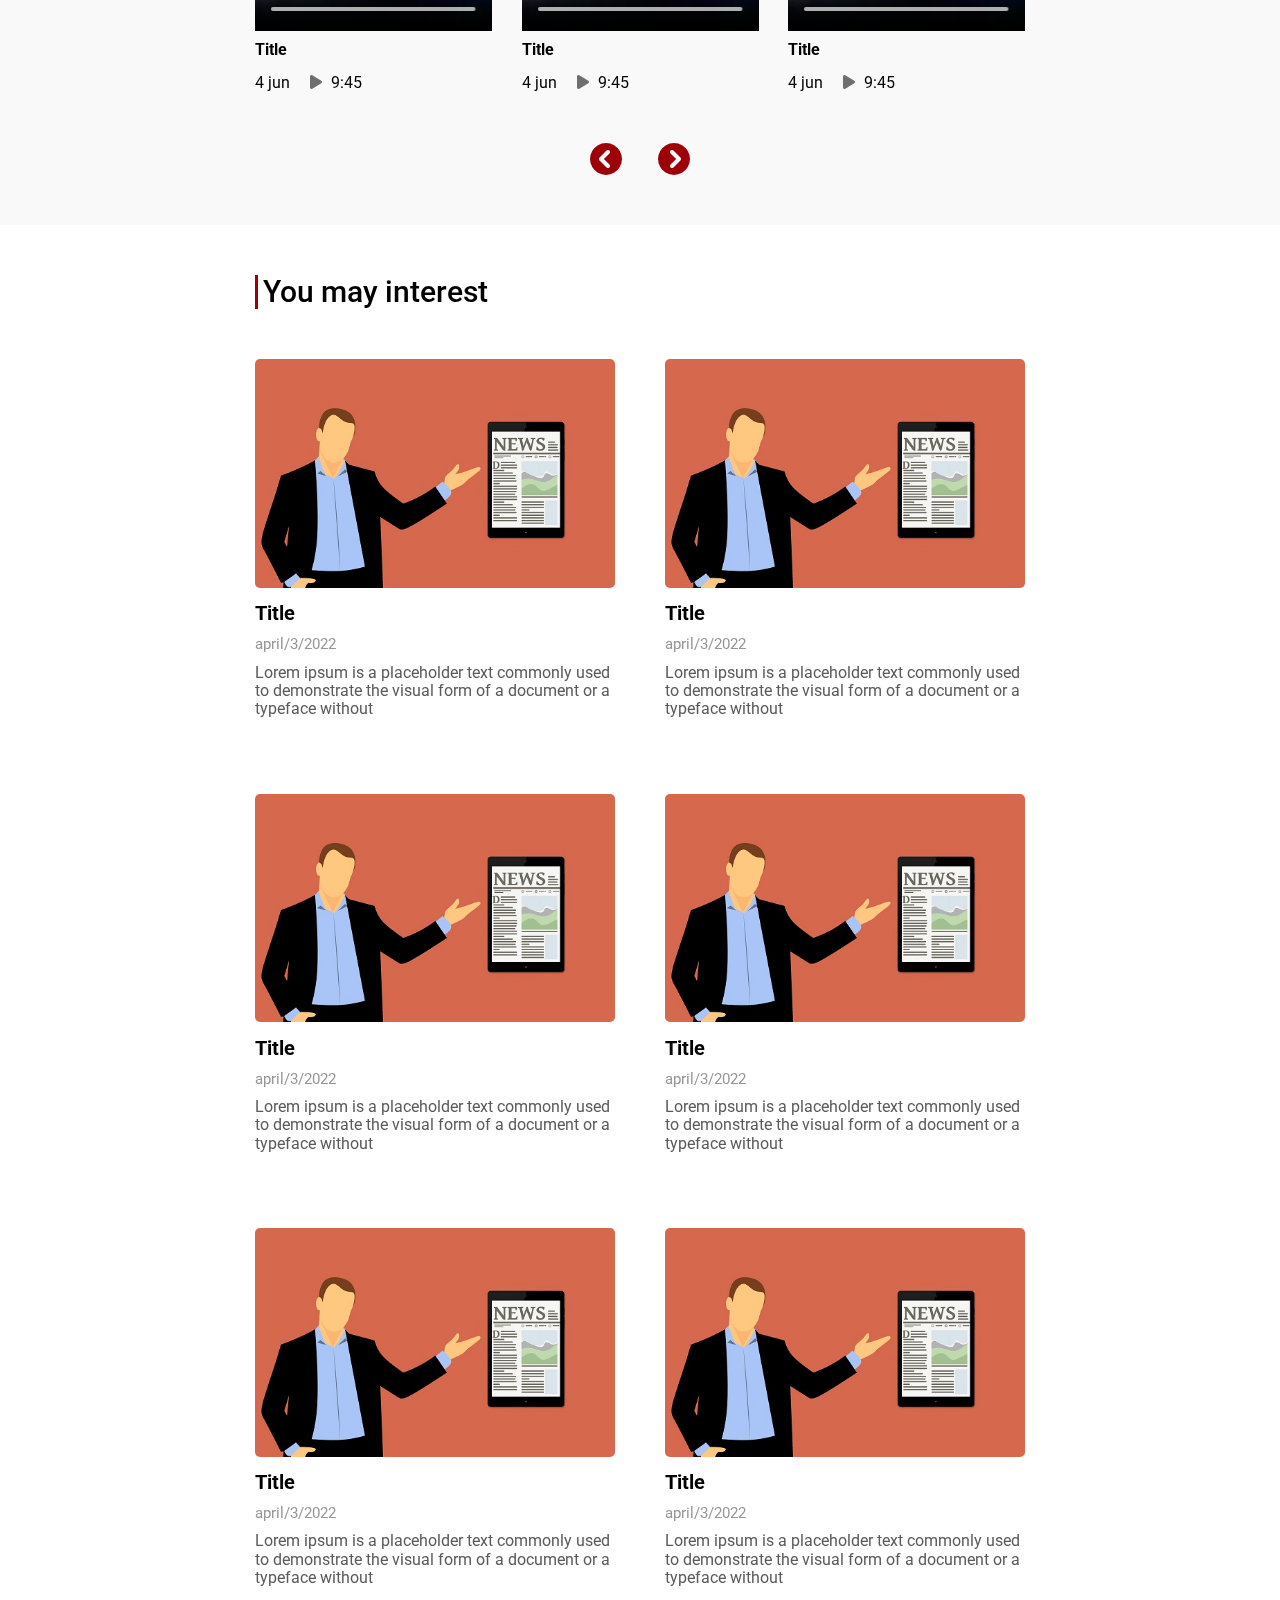
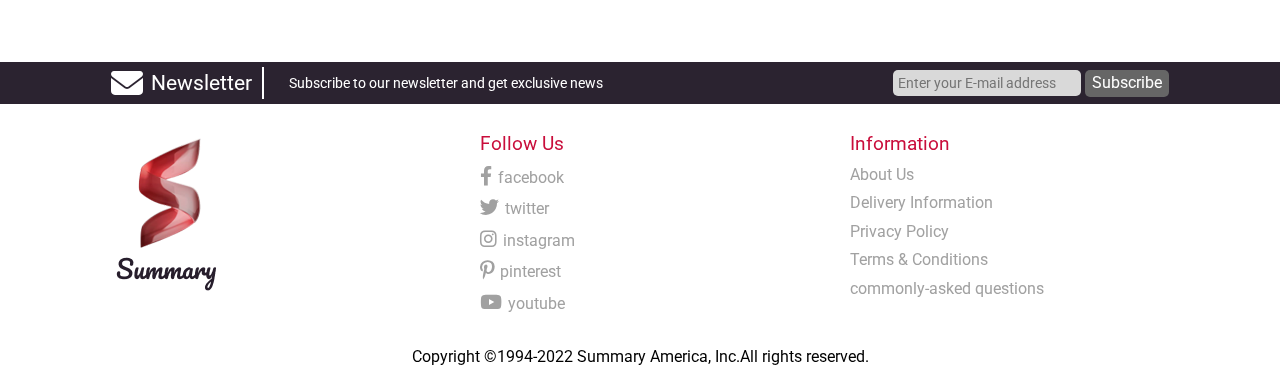
==== commit 42cbdc70: "Add files via upload" ====
--- a/index.html
+++ b/index.html
@@ -247,7 +247,7 @@
                         </a>
                     </div>
 
-                    <button>Explore more</button>
+                    <a class="btn" href="details.html">Explore more</a>
 
                 </div>
 
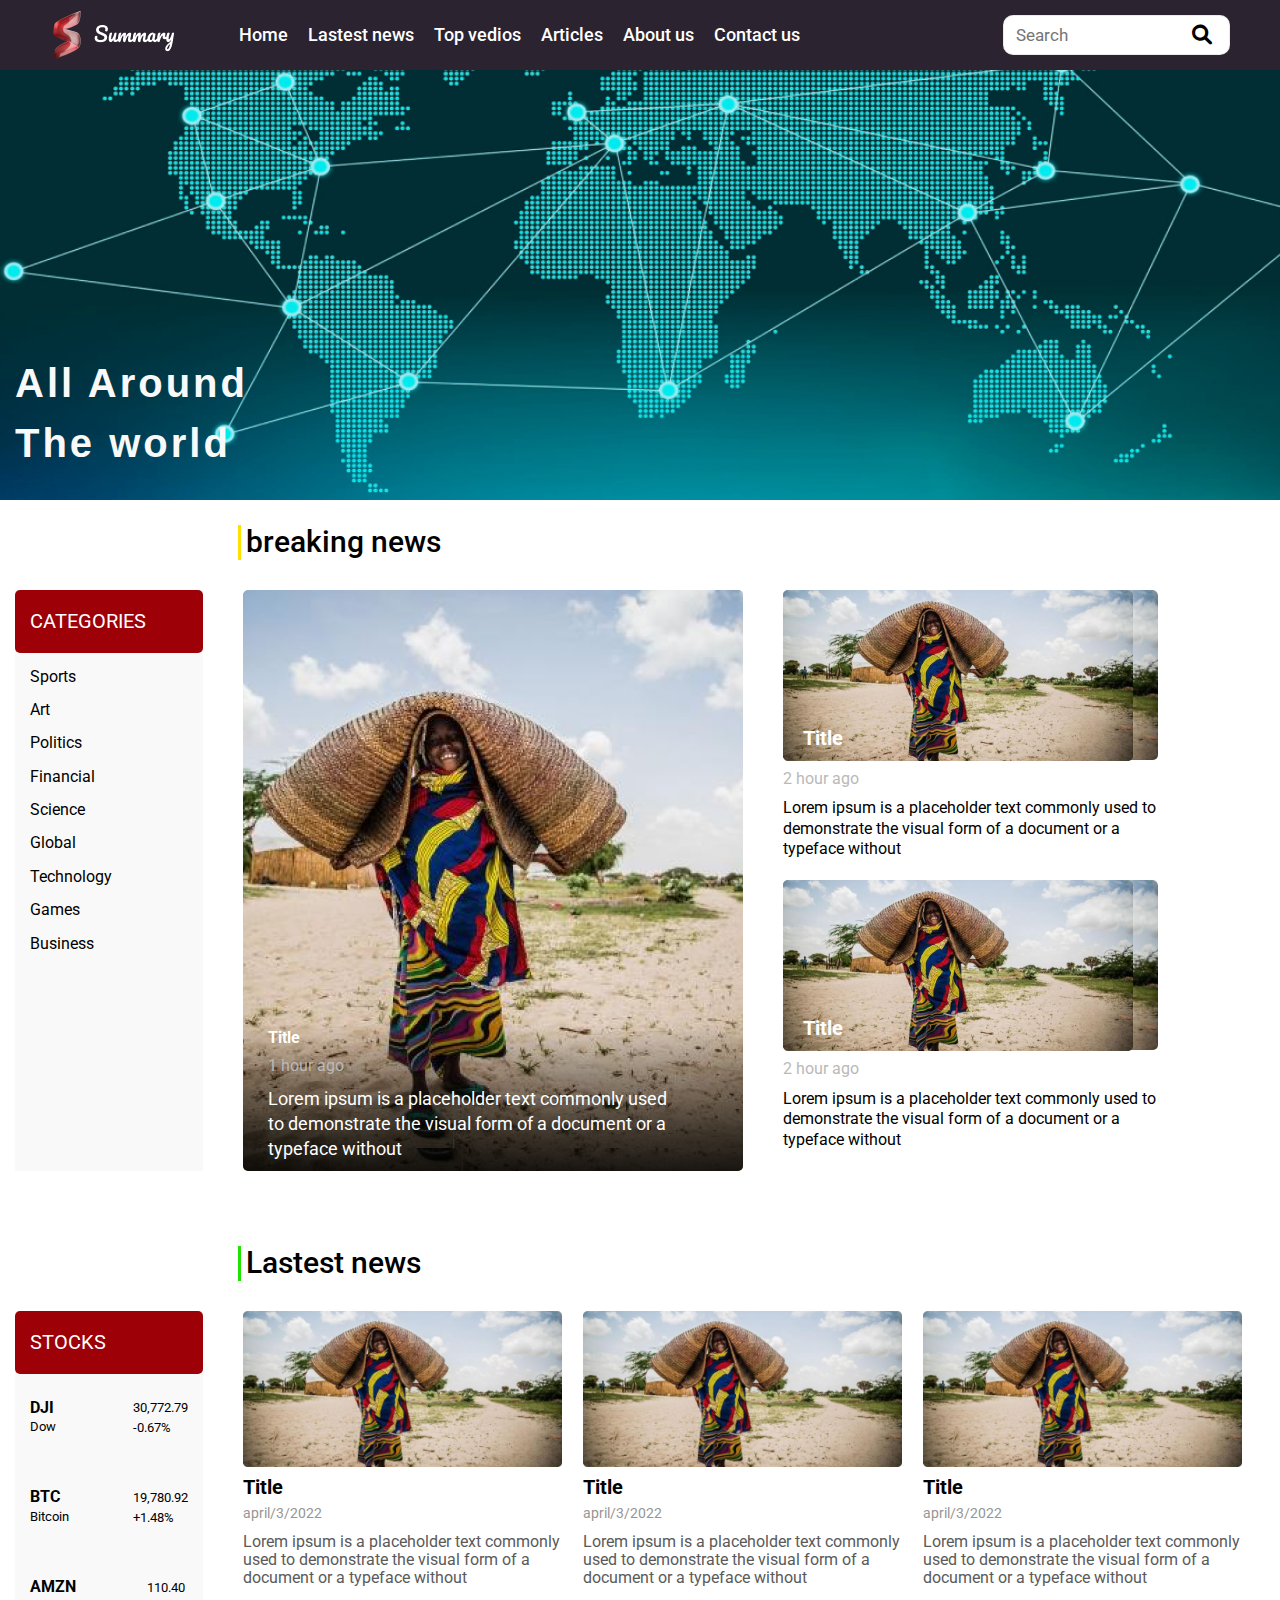
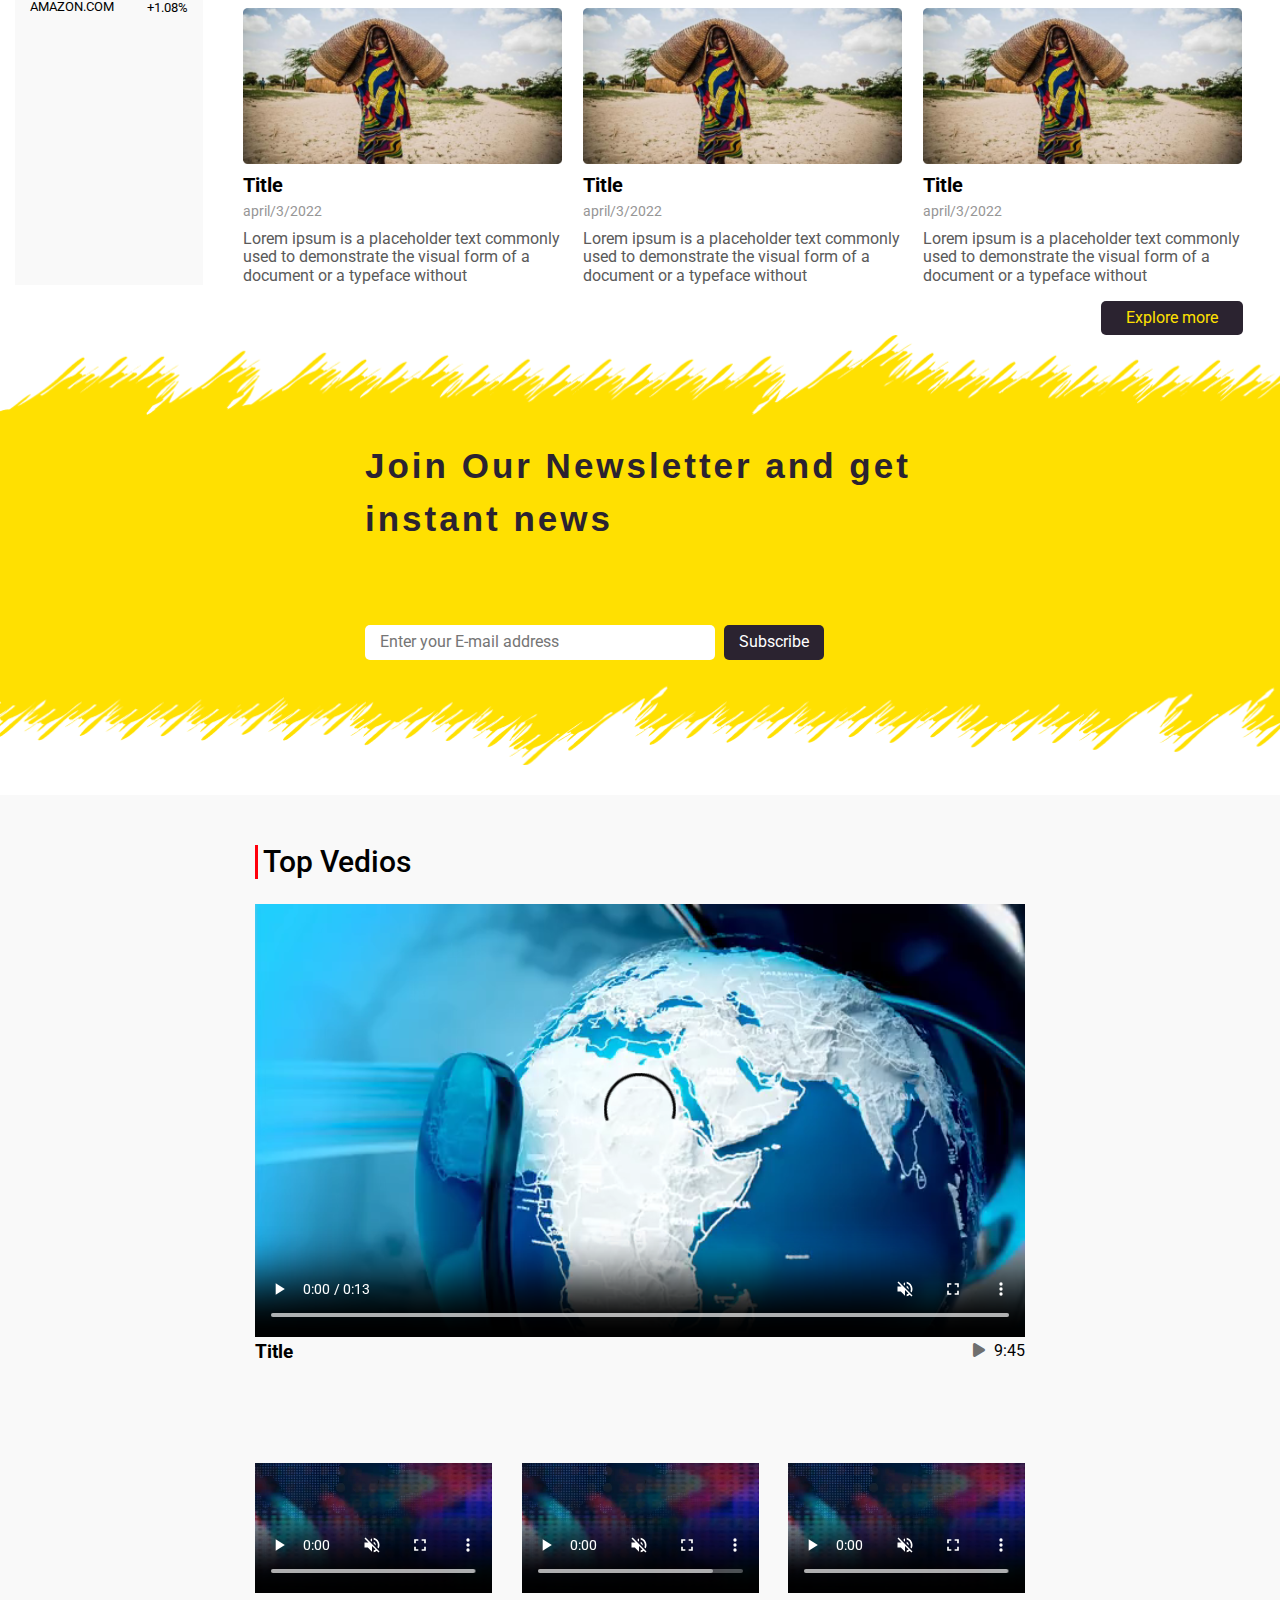
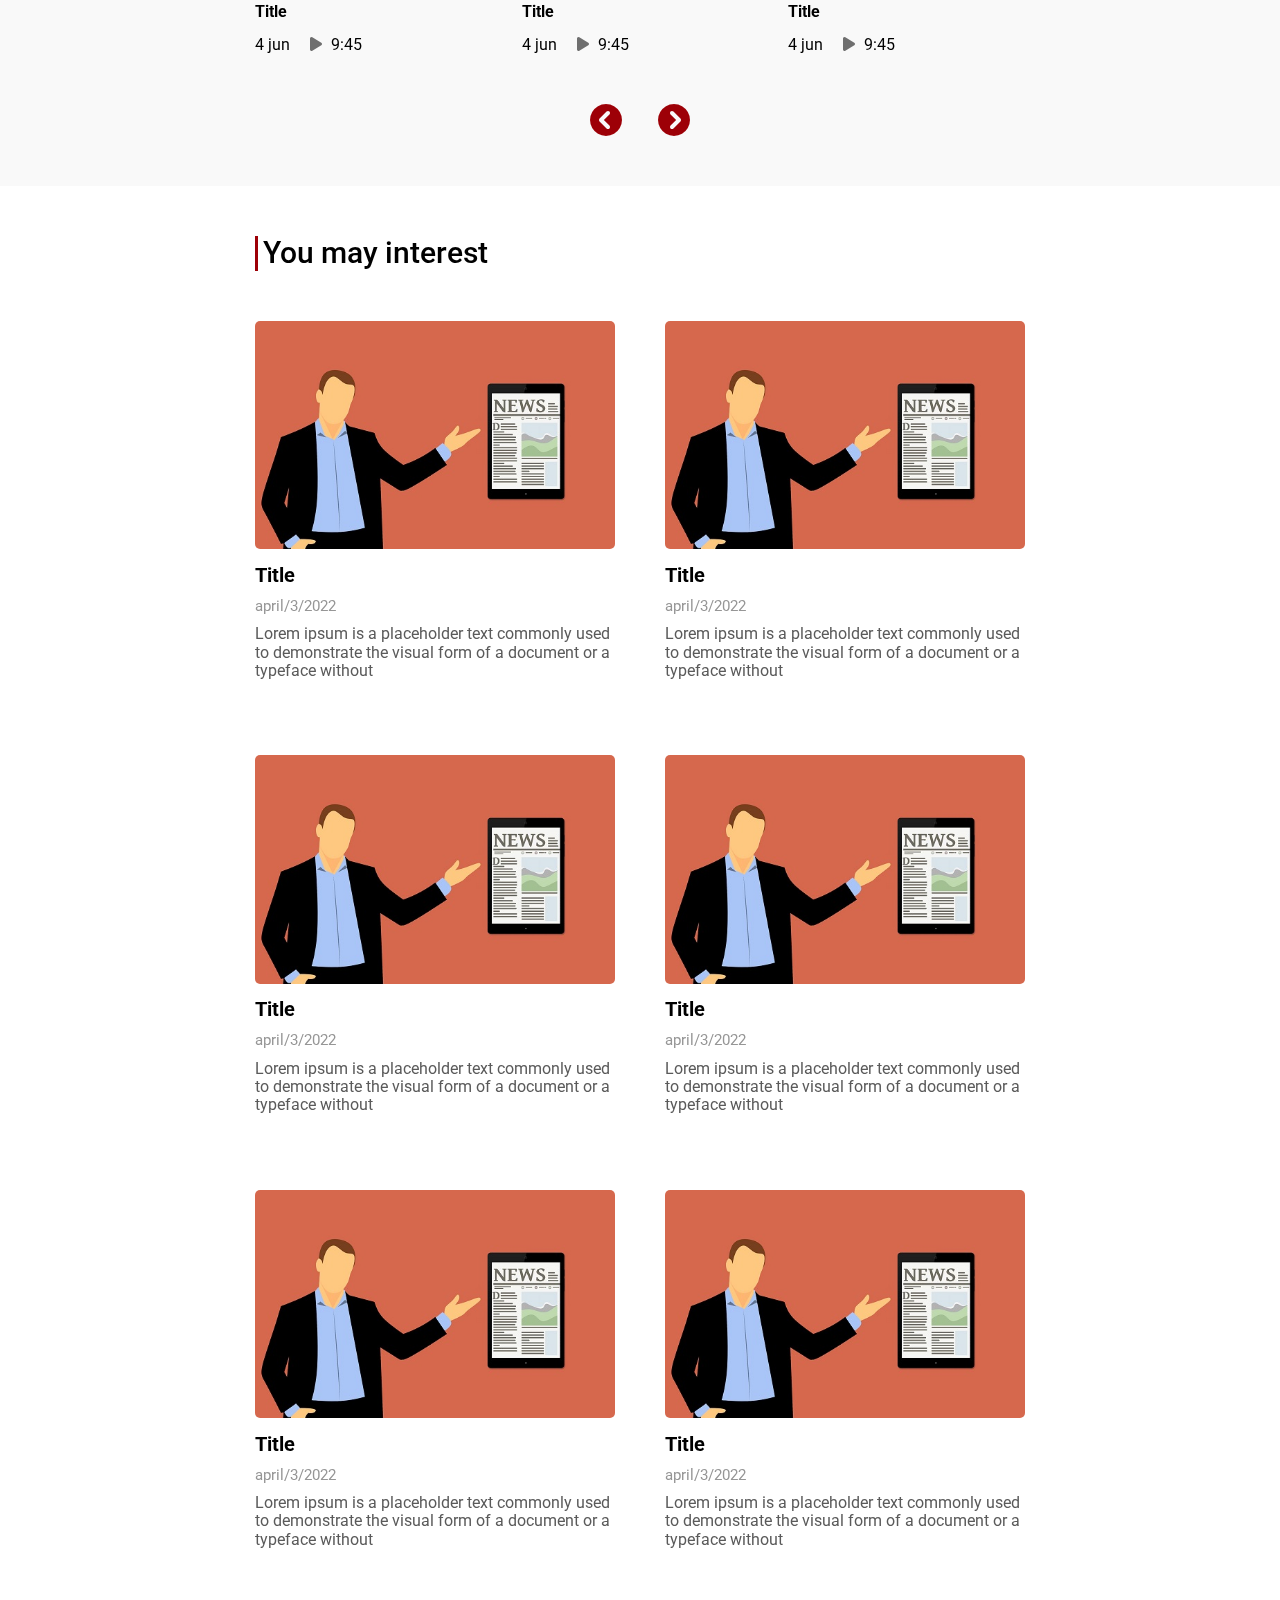
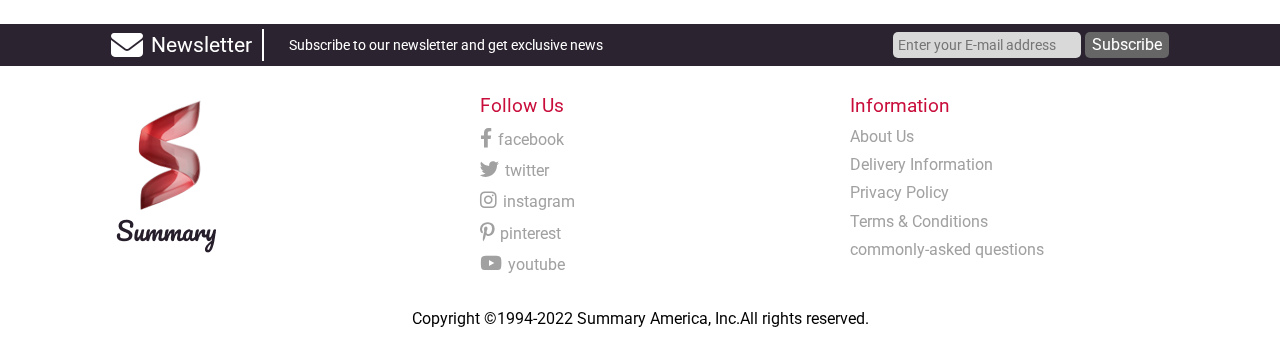
==== commit 1092e563: "Add files via upload" ====
--- a/index.html
+++ b/index.html
@@ -93,11 +93,16 @@
 
                 <div class="box-1">
                     <a href="details.html">
-                        <div class="details">
-                            <h4>Title</h4>
-                            <span>1 hour ago</span>
-                            <p>Lorem ipsum is a placeholder text commonly used to demonstrate the visual form of a document or a typeface without</p>
-                        </div>
+                        <div class="image">
+                            <img src="images/box-1-img.png" alt="">
+
+                            <div class="details">
+                                <h4>Title</h4>
+                                <span>1 hour ago</span>
+                                <p>Lorem ipsum is a placeholder text commonly used to demonstrate the visual form of a document or a typeface without</p>
+                            </div>
+                        </div>
+
                     </a>
                 </div>
 
@@ -106,6 +111,7 @@
                     <div class="small-box">
                         <a href="details.html">
                             <div class="image">
+                                <img src="images/small-box-img.png" alt="">
                                 <h5>Title</h5>
                             </div>
                             <span>2 hour ago</span>
@@ -117,6 +123,7 @@
                     <div class="small-box">
                         <a href="details.html">
                             <div class="image">
+                                <img src="images/small-box-img.png" alt="">
                                 <h5>Title</h5>
                             </div>
                             <span>2 hour ago</span>
--- a/CSS/style.css
+++ b/CSS/style.css
@@ -370,6 +370,7 @@
     border-radius: 5px;
     position: relative;
     transition: var(--main-transition);
+    overflow: hidden;
 }
 
 .breaking .box-1 .details {
@@ -379,6 +380,10 @@
     bottom: 0px;
     color: #fff;
     padding: 0 25px;
+}
+
+.breaking .box-1-box:hover .details {
+    box-shadow: -40px -14px -50px #000;
 }
 
 .breaking .box-1 .details h4 {
@@ -585,7 +590,7 @@
     padding-top: 10px;
 }
 
-.lastest .container button {
+.lastest .container .btn {
     position: absolute;
     bottom: -50px;
     right: 0;
@@ -598,7 +603,7 @@
     transition: var(--main-transition);
 }
 
-.lastest .container button:hover {
+.lastest .container .btn:hover {
     color: var(--main-color);
     background: var(--main-color-alt);
 }
@@ -1050,6 +1055,10 @@
     width: 100%;
 }
 
+.details .mobile-vid {
+    display: none;
+}
+
 @media(max-width: 1200px) {
     .details .news-boxes {
         grid-template-columns: 20% 70%;
@@ -1085,6 +1094,10 @@
 @media(max-width: 650px) {
     .container {
         padding: 0 30px;
+    }
+    .details .mobile-vid {
+        display: block;
+        margin-top: 10px;
     }
 }
 
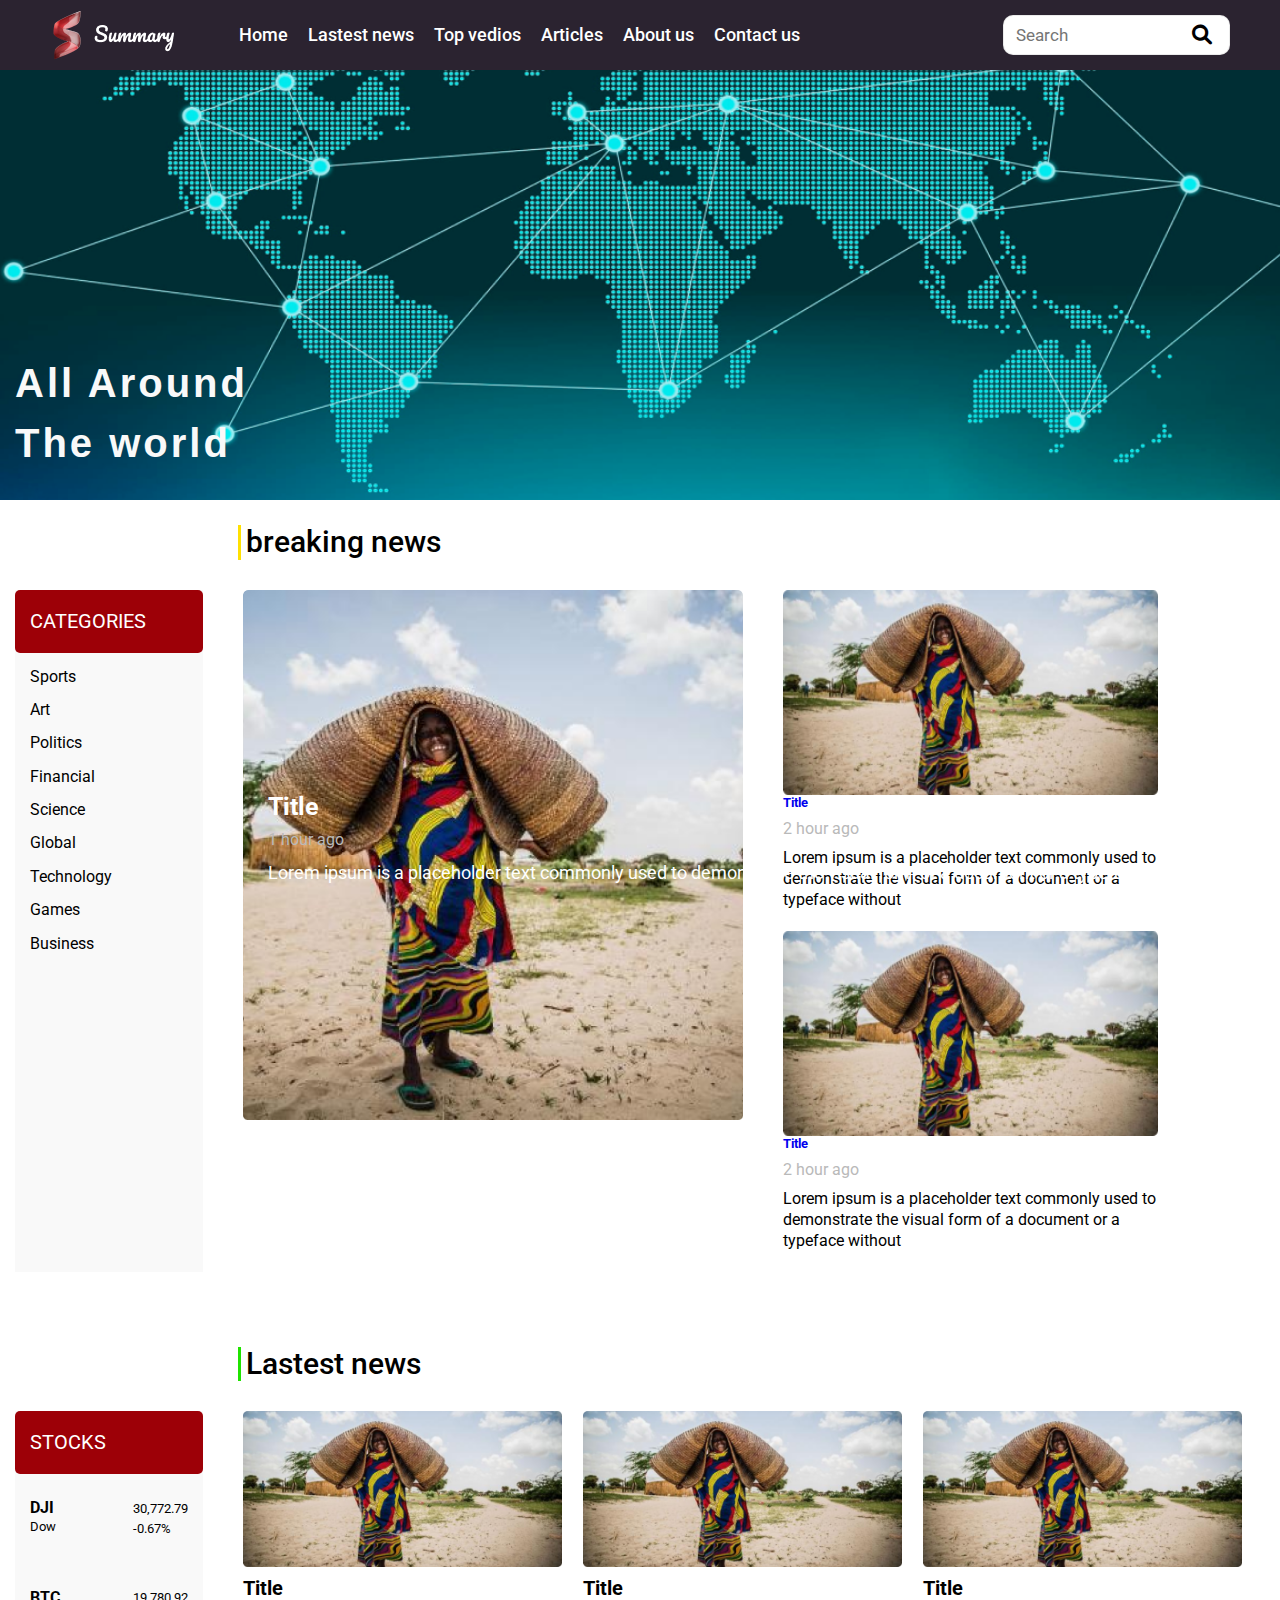
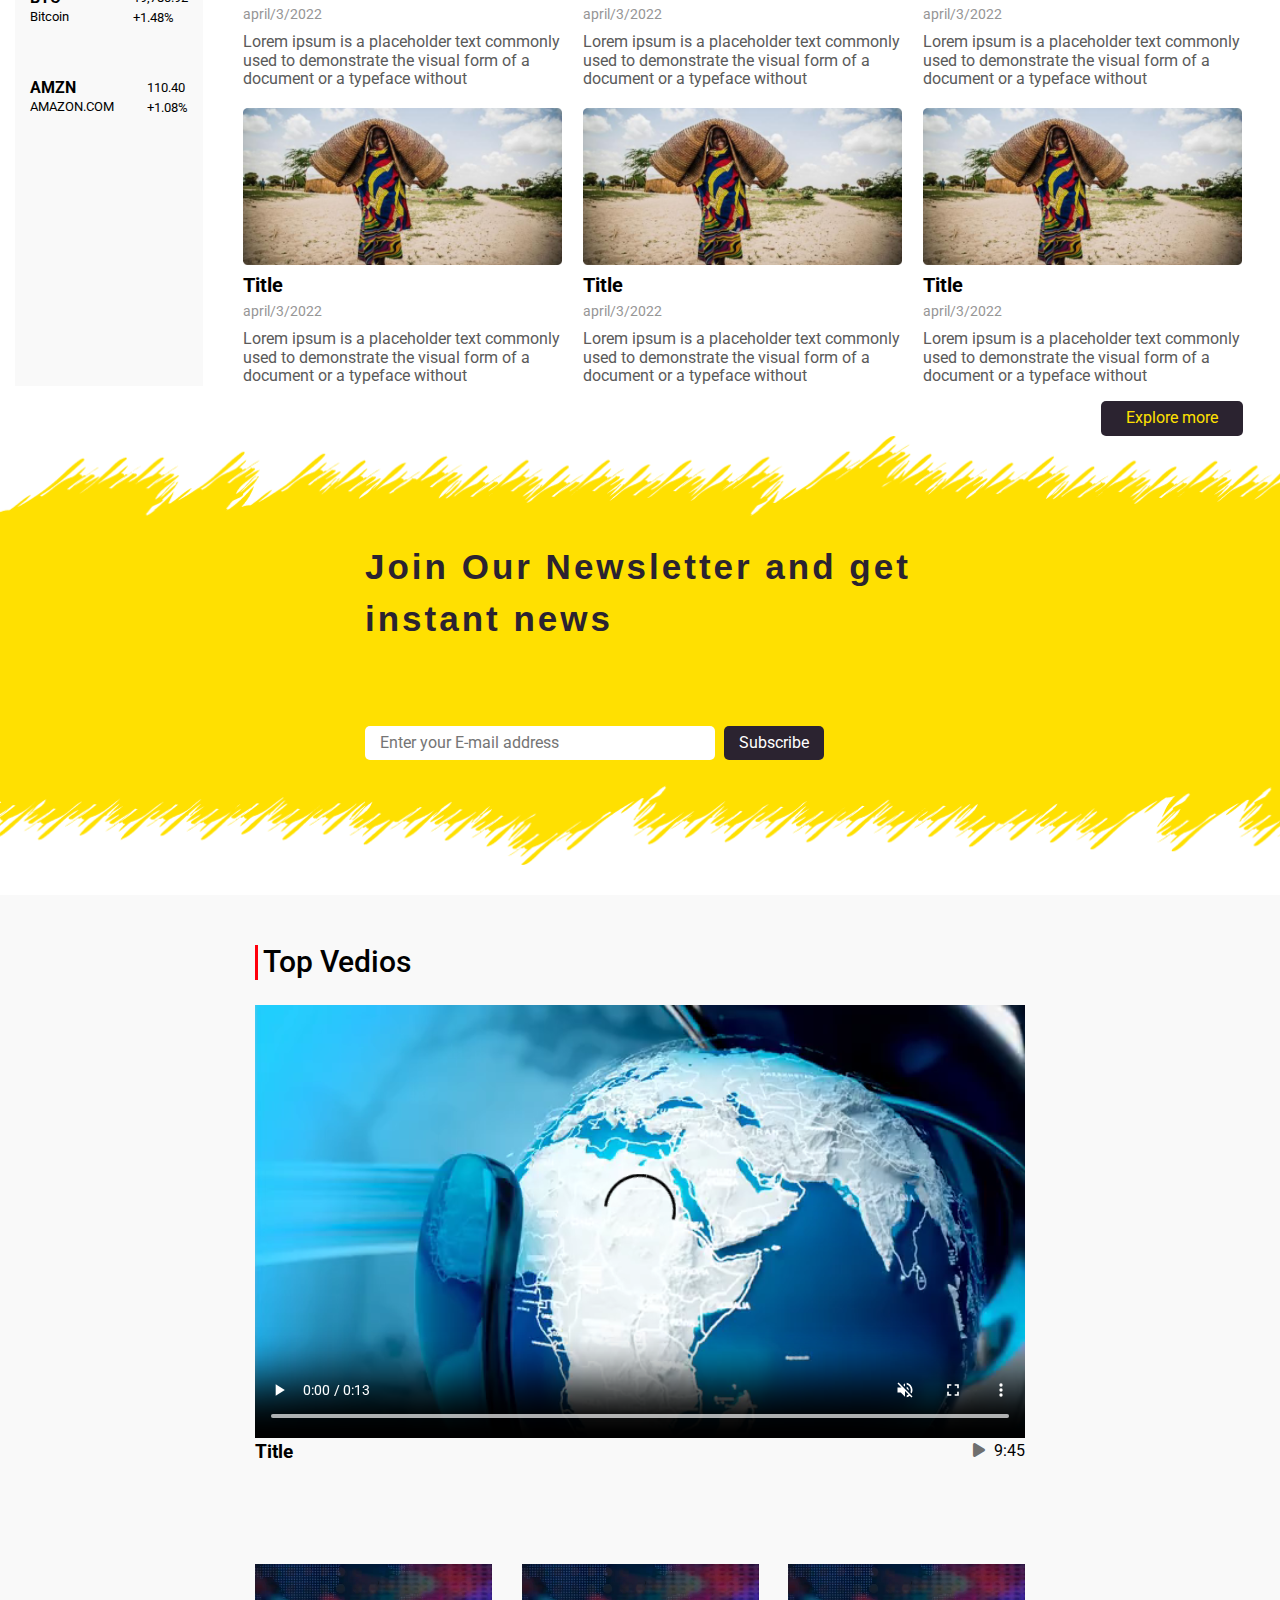
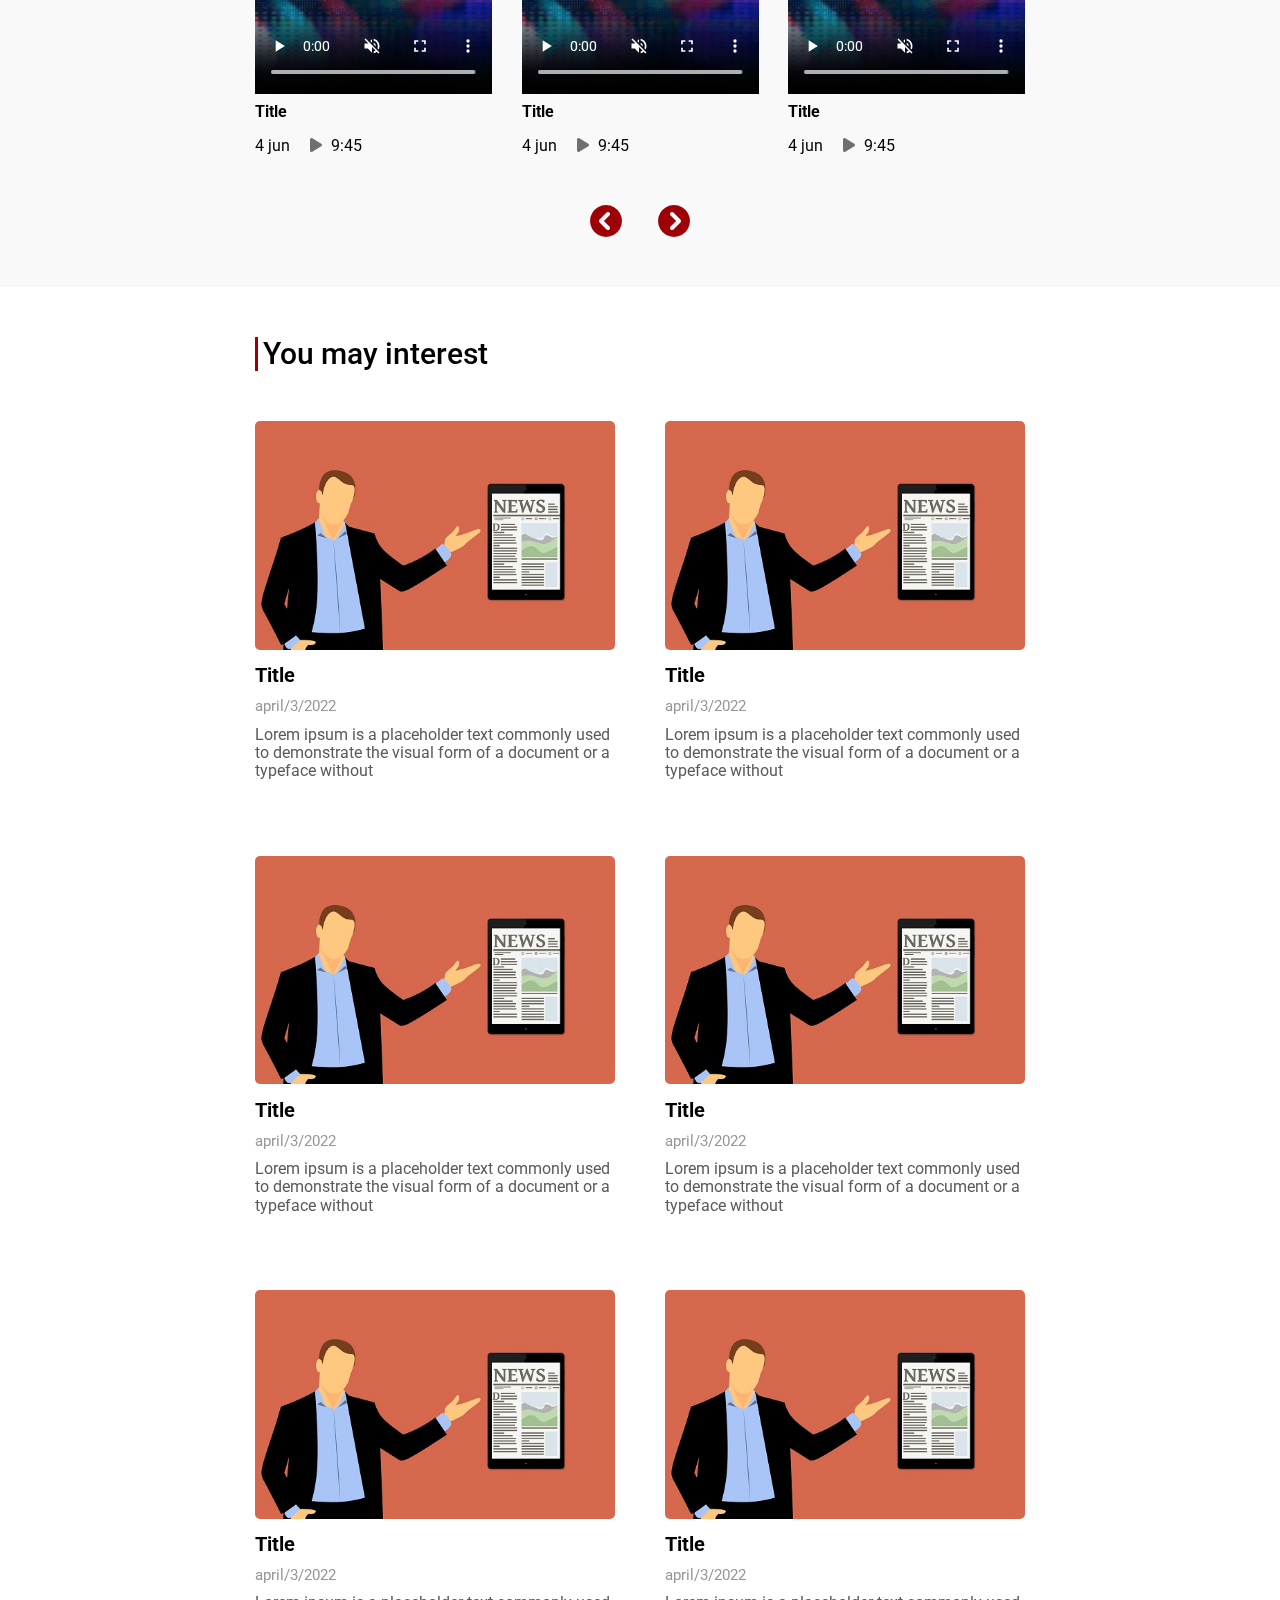
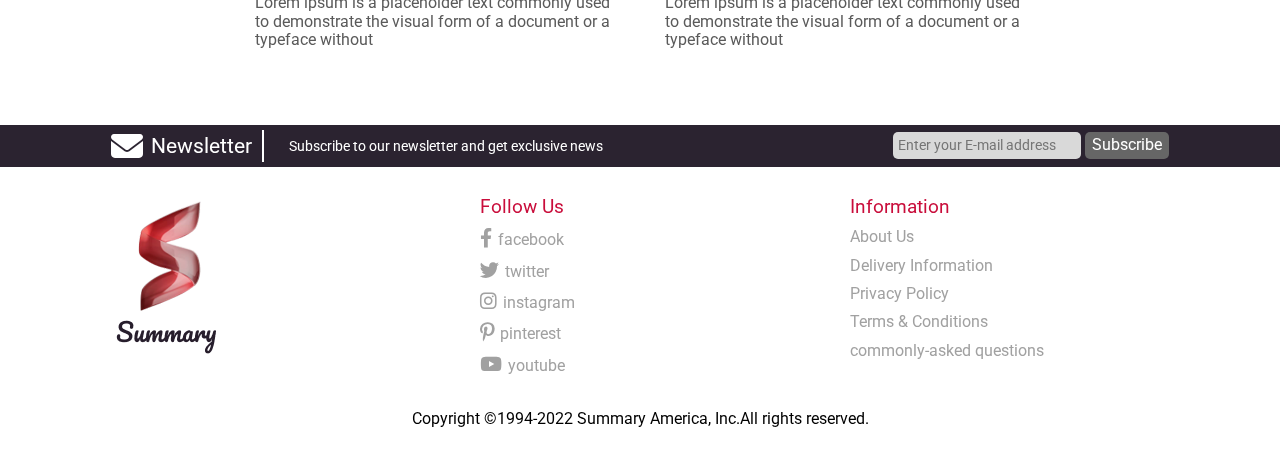
==== commit bef0f5b1: "Add files via upload" ====
--- a/index.html
+++ b/index.html
@@ -95,14 +95,13 @@
                     <a href="details.html">
                         <div class="image">
                             <img src="images/box-1-img.png" alt="">
-
-                            <div class="details">
-                                <h4>Title</h4>
-                                <span>1 hour ago</span>
-                                <p>Lorem ipsum is a placeholder text commonly used to demonstrate the visual form of a document or a typeface without</p>
-                            </div>
-                        </div>
-
+                        </div>
+
+                        <div class="details">
+                            <h4>Title</h4>
+                            <span>1 hour ago</span>
+                            <p>Lorem ipsum is a placeholder text commonly used to demonstrate the visual form of a document or a typeface without</p>
+                        </div>
                     </a>
                 </div>
 
@@ -112,20 +111,19 @@
                         <a href="details.html">
                             <div class="image">
                                 <img src="images/small-box-img.png" alt="">
-                                <h5>Title</h5>
-                            </div>
+                            </div>
+                            <h5>Title</h5>
                             <span>2 hour ago</span>
                             <p>Lorem ipsum is a placeholder text commonly used to demonstrate the visual form of a document or a typeface without</p>
-
-                        </a>
-                    </div>
-
-                    <div class="small-box">
-                        <a href="details.html">
-                            <div class="image">
-                                <img src="images/small-box-img.png" alt="">
-                                <h5>Title</h5>
-                            </div>
+                        </a>
+                    </div>
+
+                    <div class="small-box">
+                        <a href="details.html">
+                            <div class="image">
+                                <img src="images/small-box-img.png" alt="">
+                            </div>
+                            <h5>Title</h5>
                             <span>2 hour ago</span>
                             <p>Lorem ipsum is a placeholder text commonly used to demonstrate the visual form of a document or a typeface without</p>
                         </a>
@@ -254,7 +252,7 @@
                         </a>
                     </div>
 
-                    <a class="btn" href="details.html">Explore more</a>
+                    <a class="btn" href="all-news.html">Explore more</a>
 
                 </div>
 
--- a/CSS/style.css
+++ b/CSS/style.css
@@ -365,29 +365,33 @@
 }
 
 .breaking .box-1 {
-    background-image: url('../images/box-1-img.png');
-    background-size: cover;
     border-radius: 5px;
-    position: relative;
     transition: var(--main-transition);
     overflow: hidden;
 }
 
+.breaking .box-1 .image {
+    position: relative;
+}
+
+.breaking .box-1 .image img {
+    width: 100%;
+    height: 100%;
+}
+
 .breaking .box-1 .details {
-    background-image: url('../images/black-shadow.png');
-    background-size: cover;
     position: absolute;
-    bottom: 0px;
+    bottom: 5px;
+    width: 100%;
     color: #fff;
     padding: 0 25px;
-}
-
-.breaking .box-1-box:hover .details {
-    box-shadow: -40px -14px -50px #000;
+    transition: var(--main-transition);
+    border-radius: 5px;
 }
 
 .breaking .box-1 .details h4 {
     padding: 10px 0;
+    font-size: 25px;
 }
 
 .breaking .box-1 .details span {
@@ -406,10 +410,13 @@
     color: var(--main-color-alt);
 }
 
+.breaking .box-1:hover .details {
+    background-image: url("../images/black-shadow.png");
+    background-size: cover;
+}
+
 .breaking .box-2 .small-box .image {
-    background-image: url('../images/small-box-img.png');
-    background-size: cover;
-    height: 170px;
+    height: 205px;
     position: relative;
     border-radius: 5px;
     transition: var(--main-transition);
@@ -417,6 +424,9 @@
 
 .breaking .box-2 .small-box:hover h5 {
     color: var(--main-color-alt);
+    background-image: url("../images/black-shadow.png");
+    background-size: cover;
+    border-radius: 5px;
 }
 
 .breaking .small-box .image h5 {
@@ -428,6 +438,11 @@
     font-size: 20px;
 }
 
+.breaking .small-box .image img {
+    width: 100%;
+    height: 100%;
+}
+
 .breaking .small-box span {
     padding-top: 10px;
     color: #B9B9B9;
@@ -458,7 +473,6 @@
     .breaking .sec-boxes {
         grid-template-columns: 100%;
         grid-template-rows: 25% 70%;
-        height: 800px;
     }
     .breaking .box-2 {
         display: flex;
@@ -469,18 +483,23 @@
     }
     .breaking .categories {
         text-align: center;
+        min-height: 200px;
     }
 }
 
 @media(max-width: 650px) {
-    .breaking .box-2 {
-        display: block;
+    .breaking {
+        padding-bottom: 0;
     }
     .breaking .sec-title {
         left: 5%;
     }
     .container {
         padding: 0 30px;
+    }
+    .breaking .sec-boxes .box-1 {
+        margin-top: 50px;
+        height: fit-content;
     }
 }
 
@@ -619,9 +638,6 @@
     .lastest .sec-title {
         left: 10px;
     }
-    .lastest .main-box .small-box {
-        text-align: center;
-    }
     .lastest .main-box .small-box p {
         max-width: 350px;
         margin: auto;
@@ -632,6 +648,9 @@
 @media(max-width: 500px) {
     .lastest .sec-boxes {
         grid-template-columns: 100%;
+    }
+    .lastest {
+        padding: 0 0 60px 0;
     }
 }
 
